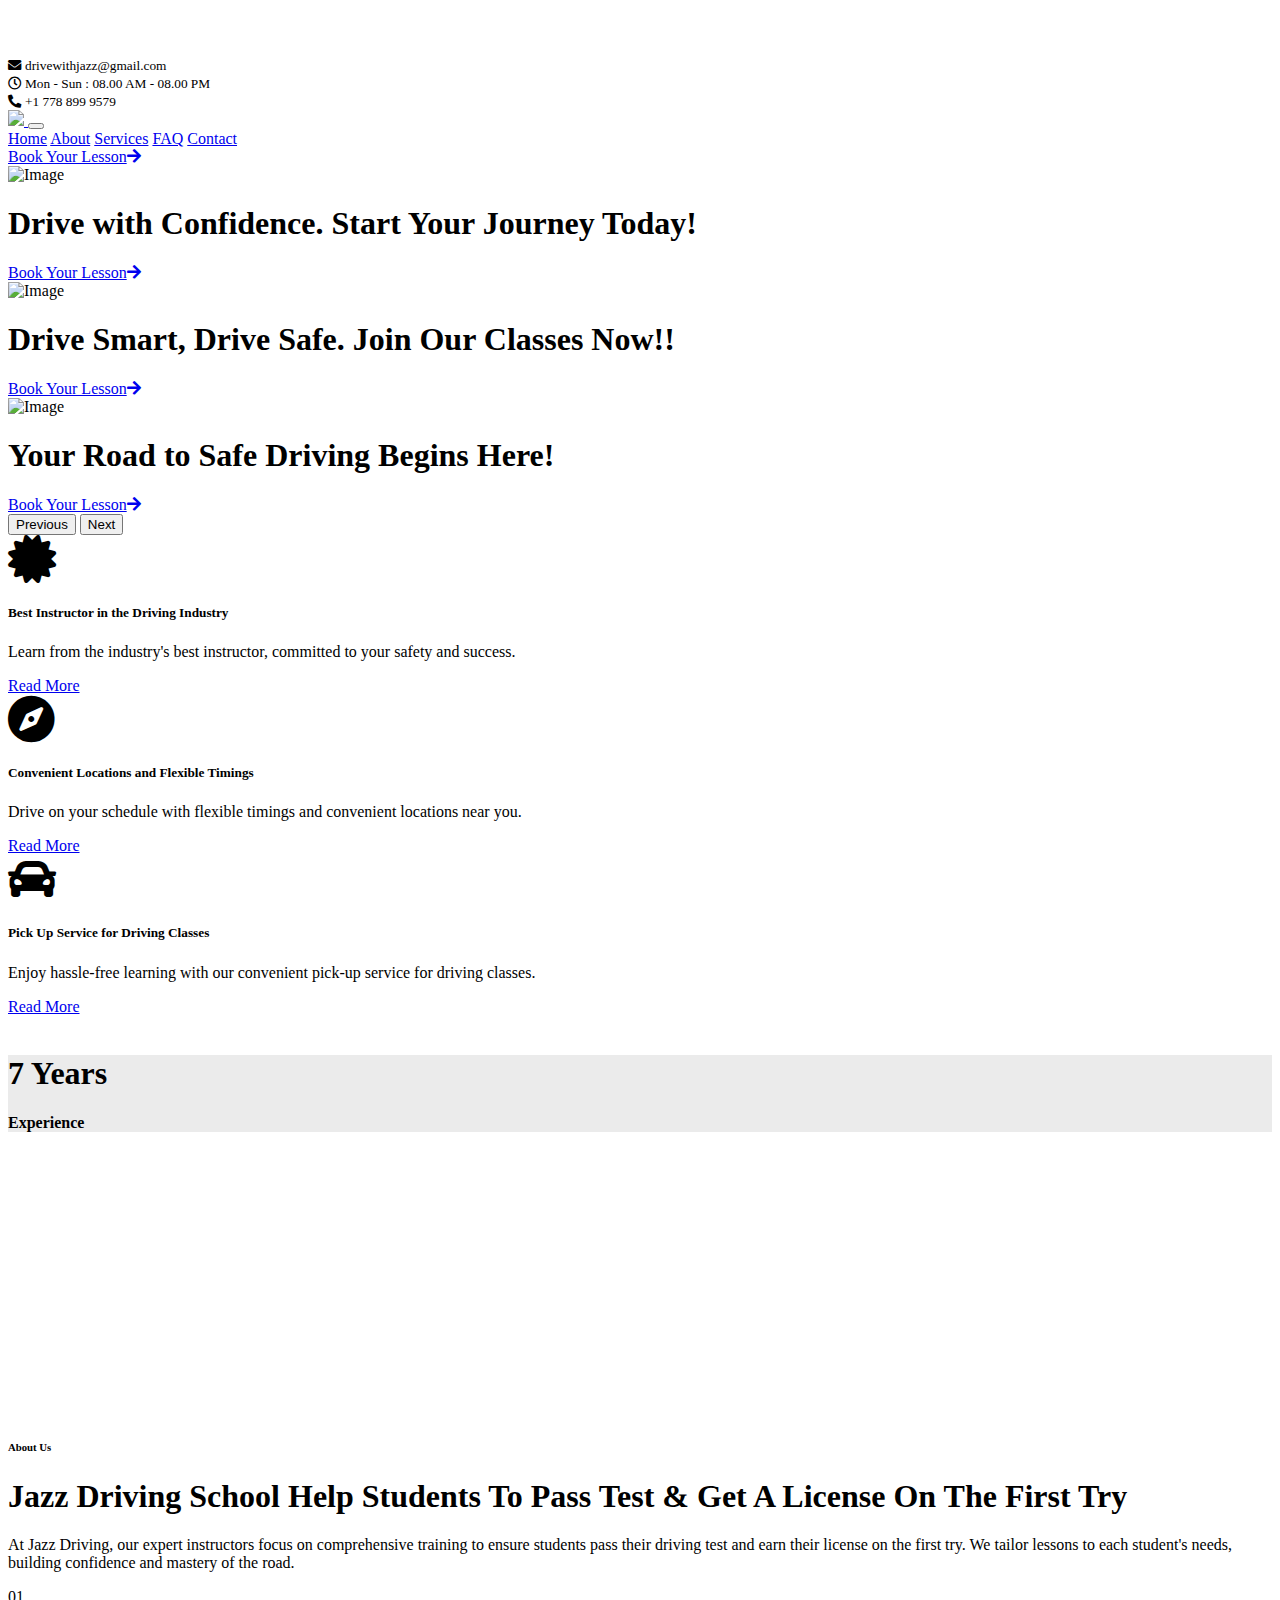
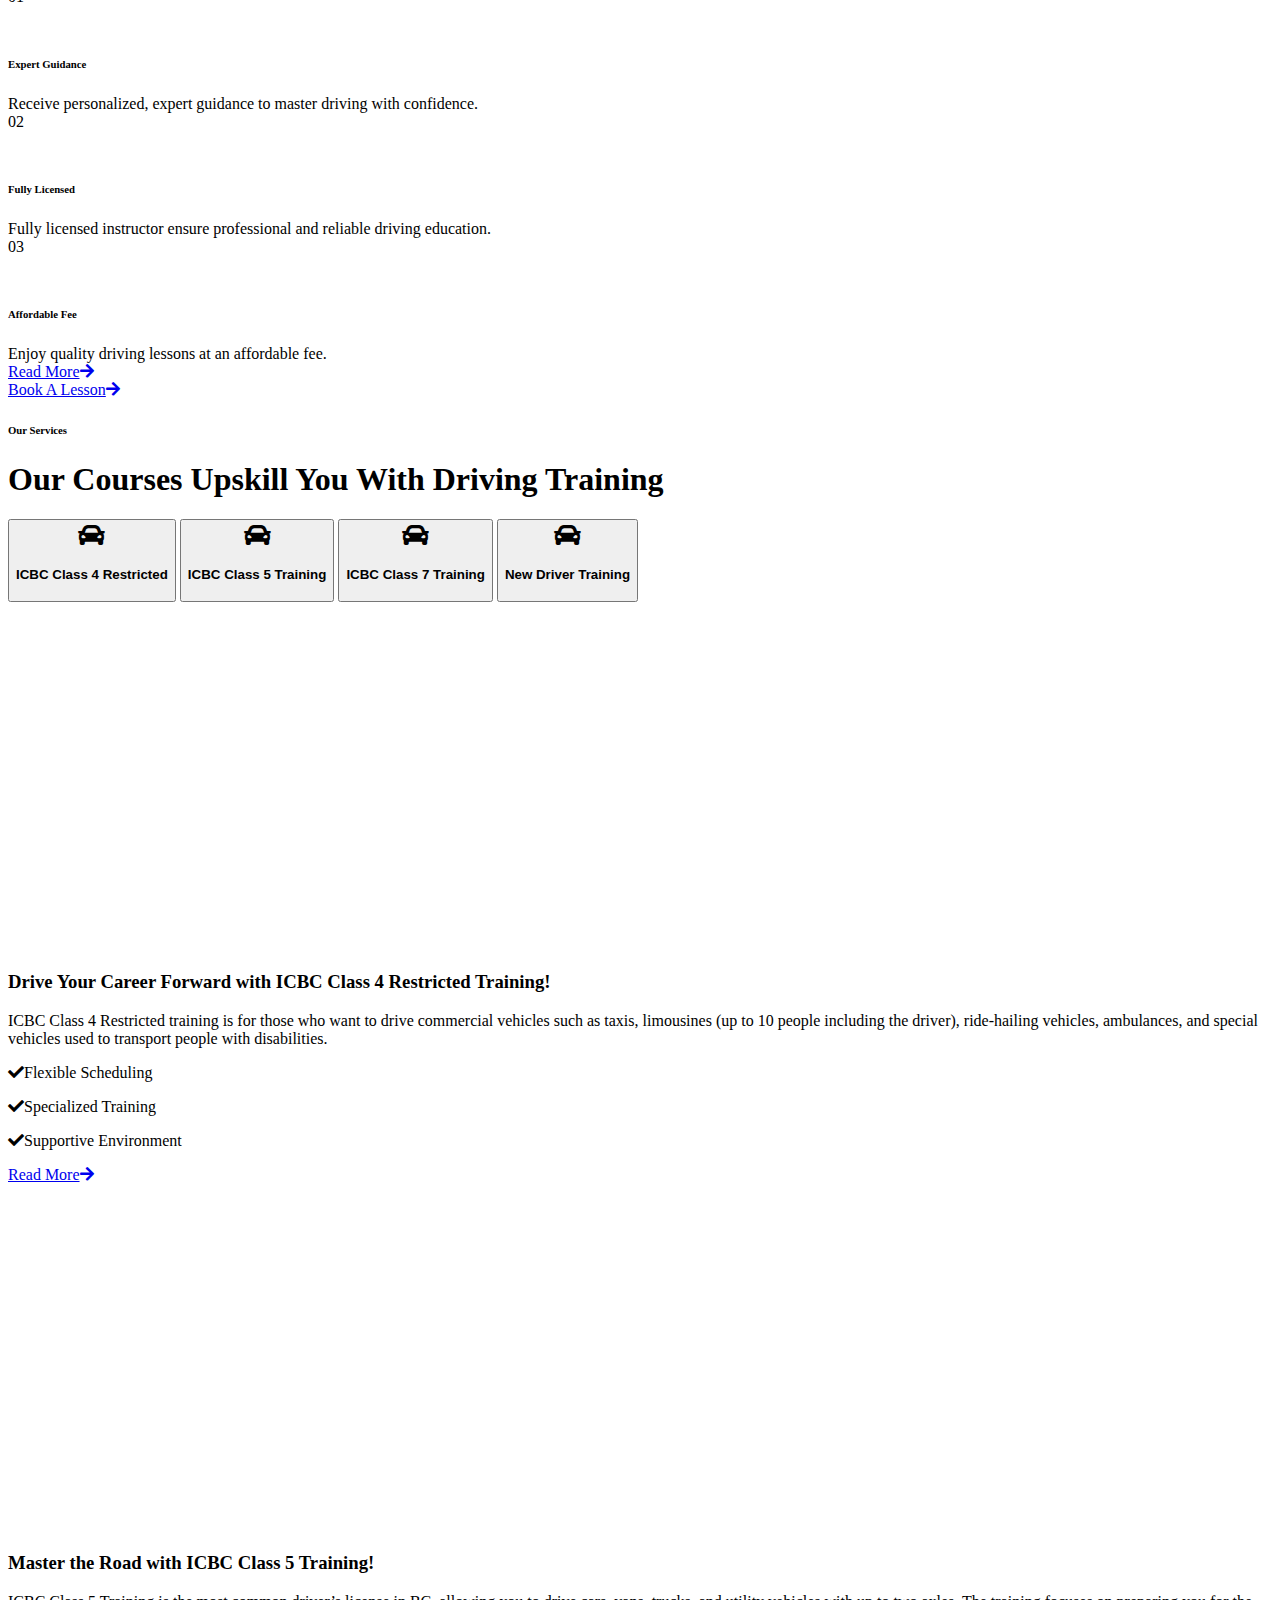
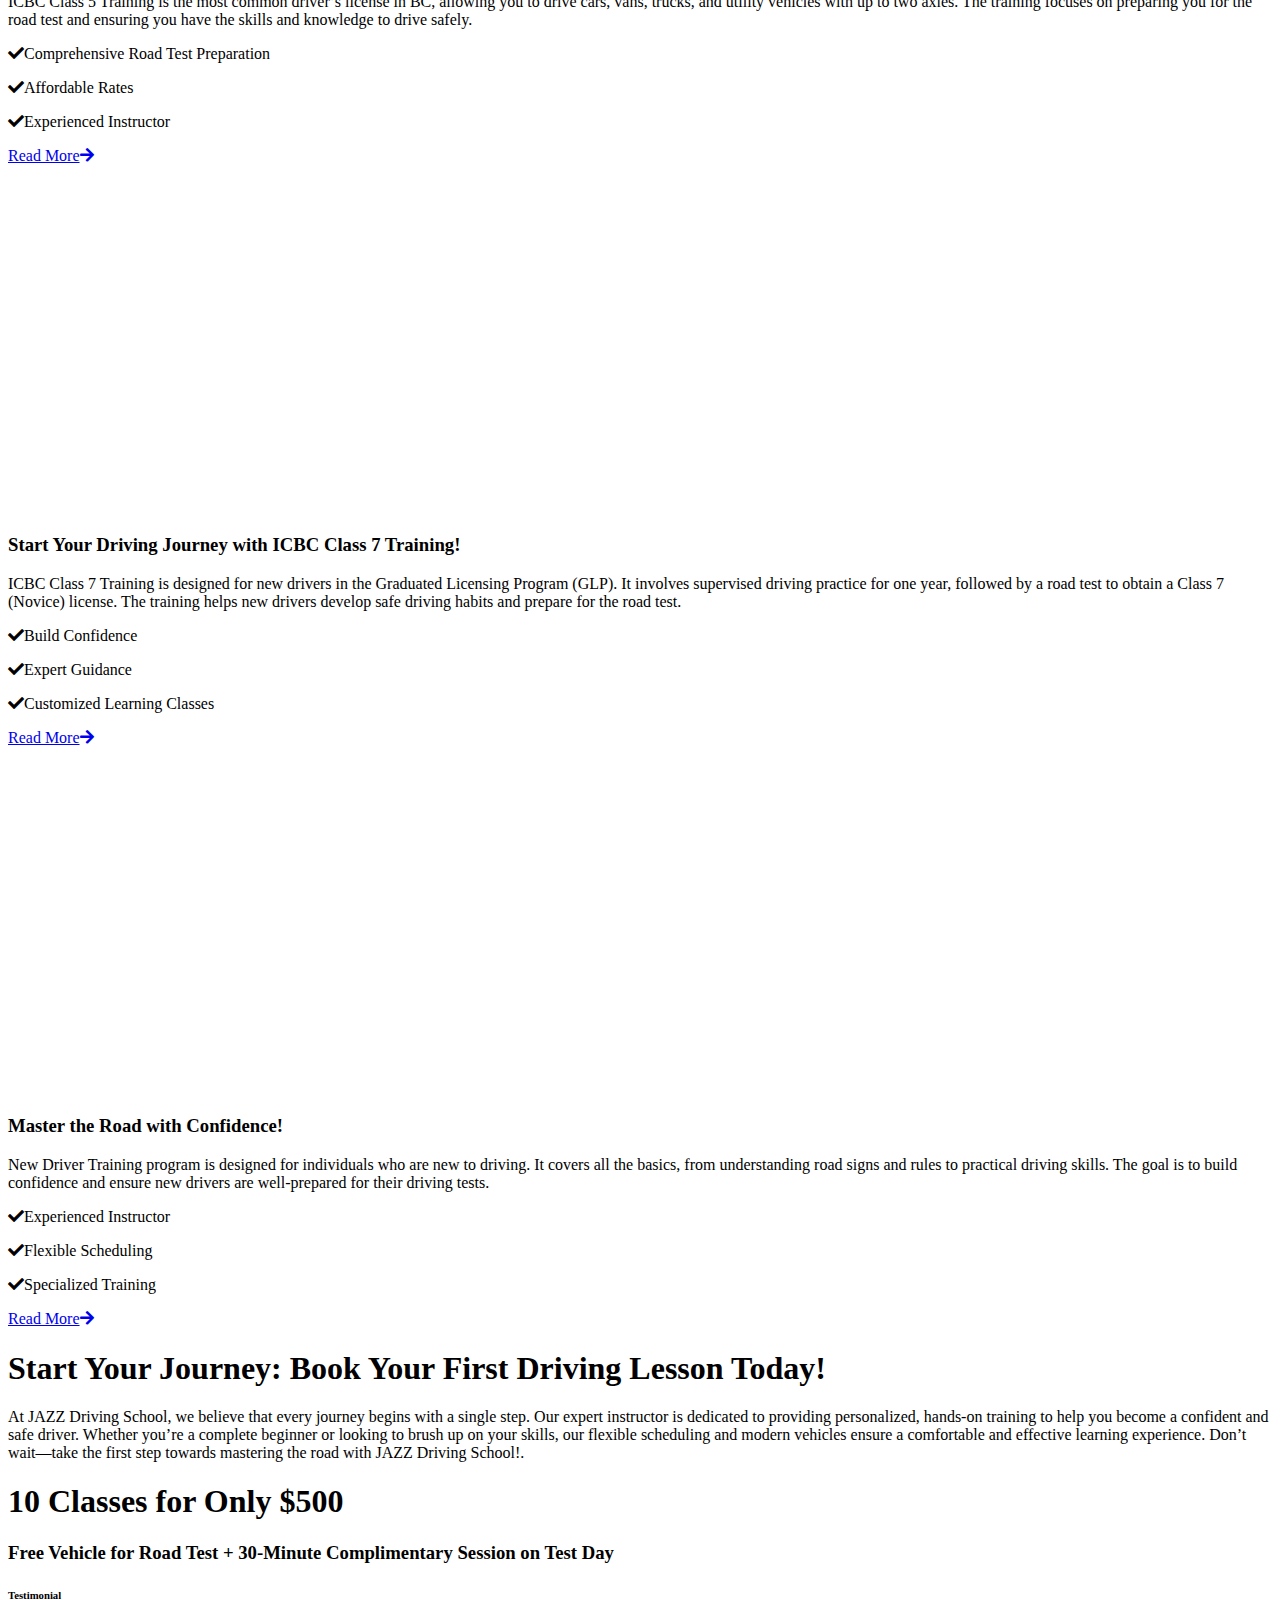
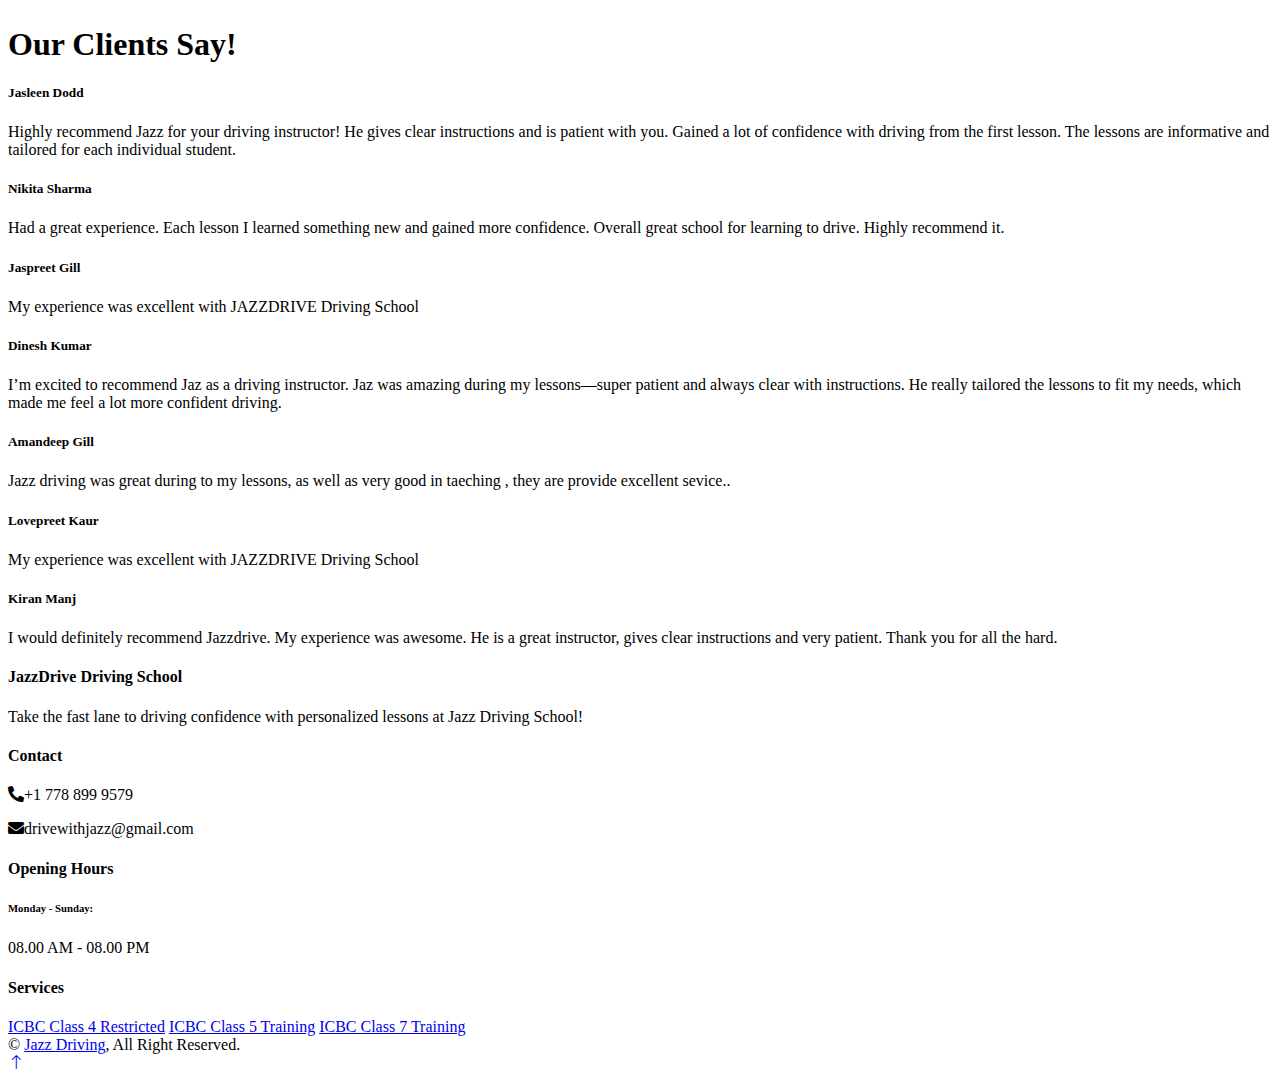
==== index.html @ dfdbec3a "Add files via upload" ====
<!DOCTYPE html>
<html lang="en">

<head>
    <meta charset="utf-8">
    <title>Jazz Driving School</title>
    <meta content="width=device-width, initial-scale=1.0" name="viewport">
    <meta content="" name="keywords">
    <meta content="" name="description">

    <!-- Favicon -->
    <link href="img/jazzfavicon.svg" rel="icon">

    <!-- Google Web Fonts -->
    <link rel="preconnect" href="https://fonts.googleapis.com">
    <link rel="preconnect" href="https://fonts.gstatic.com" crossorigin>
    <link href="https://fonts.googleapis.com/css2?family=Barlow:wght@600;700&family=Ubuntu:wght@400;500&display=swap" rel="stylesheet"> 

    <!-- Icon Font Stylesheet -->
    <link href="https://cdnjs.cloudflare.com/ajax/libs/font-awesome/5.10.0/css/all.min.css" rel="stylesheet">
    <link href="https://cdn.jsdelivr.net/npm/bootstrap-icons@1.4.1/font/bootstrap-icons.css" rel="stylesheet">

    <!-- Libraries Stylesheet -->
    <link href="lib/animate/animate.min.css" rel="stylesheet">
    <link href="lib/owlcarousel/assets/owl.carousel.min.css" rel="stylesheet">
    <link href="lib/tempusdominus/css/tempusdominus-bootstrap-4.min.css" rel="stylesheet" />


    <!-- Customized Bootstrap Stylesheet -->
    <link href="css/bootstrap.min.css" rel="stylesheet">
    
    <!-- Template Stylesheet -->
    <link href="css/style.css" rel="stylesheet">
</head>

<body>
    <!-- Spinner Start -->
    <div id="spinner" class="show bg-white position-fixed translate-middle w-100 vh-100 top-50 start-50 d-flex align-items-center justify-content-center">
        <div class="spinner-border text-primary" style="width: 3rem; height: 3rem;" role="status">
            <span class="sr-only">Loading...</span>
        </div>
    </div>
    <!-- Spinner End -->


    <!-- Topbar Start -->
    <div class="container-fluid bg-light p-0">
        <div class="row gx-0 d-none d-lg-flex">
            <div class="col-lg-7 px-5 text-start">
                <div class="h-100 d-inline-flex align-items-center py-3 me-4">
                    <small class="fa fa-envelope text-primary me-2"></small>
                    <small>drivewithjazz@gmail.com</small>
                </div>
                <div class="h-100 d-inline-flex align-items-center py-3">
                    <small class="far fa-clock text-primary me-2"></small>
                    <small>Mon - Sun : 08.00 AM - 08.00 PM</small>
                </div>
            </div>
            <div class="col-lg-5 px-5 text-end">
                <div class="h-100 d-inline-flex align-items-center py-3 me-4">
                    <small class="fa fa-phone-alt text-primary me-2"></small>
                    <small>+1 778 899 9579</small>
                </div>
            </div>
        </div>
    </div>
    <!-- Topbar End -->


    <!-- Navbar Start -->
    <nav class="navbar navbar-expand-lg bg-white navbar-light shadow sticky-top p-0">
        <a href="index.html" class="navbar-brand d-flex align-items-center px-4 px-lg-5">
          <!--   <h2 class="m-0 text-primary"><i class="fa fa-car me-3"></i>Jazz Driving</h2> -->
           <img src="img/jazz-logo.svg" class="img-fluid jazzlogo p-4">
        </a>
        <button type="button" class="navbar-toggler me-4" data-bs-toggle="collapse" data-bs-target="#navbarCollapse">
            <span class="navbar-toggler-icon"></span>
        </button>
        <div class="collapse navbar-collapse" id="navbarCollapse">
            <div class="navbar-nav ms-auto p-4 p-lg-0">
                <a href="index.html" class="nav-item nav-link active">Home</a>
                <a href="about.html" class="nav-item nav-link">About</a>
                <a href="service.html" class="nav-item nav-link">Services</a>
                  <a href="faq.html" class="nav-item nav-link">FAQ</a>
                <a href="contact.html" class="nav-item nav-link">Contact</a>
            </div>
          
           <a href="mailto: drivewithjazz@gmail.com" class="btn btn-primary py-4 px-lg-5 d-none d-lg-block" >Book Your Lesson<i class="fa fa-arrow-right ms-3"></i></a>
        </div>
    </nav>
    <!-- Navbar End -->


    <!-- Carousel Start -->
    <div class="container-fluid p-0 mb-5 wow fadeIn" data-wow-delay="0.1s">
        <div id="header-carousel" class="carousel slide" data-bs-ride="carousel">
            <div class="carousel-inner">
                <div class="carousel-item active">
                    <img class="w-100" src="img/banner-1.jpeg" alt="Image">
                    <div class="carousel-caption d-flex align-items-center">
                        <div class="container">
                            <div class="row align-items-center justify-content-center justify-content-lg-start">
                                <div class="col-10 col-lg-7 text-center text-lg-start">
                                    <h1 class="display-3 text-white mb-4 pb-3 animated slideInDown">Drive with Confidence. Start Your Journey Today!</h1>
                                   <a href="mailto: drivewithjazz@gmail.com" class="btn btn-primary py-3 px-5 animated slideInDown" >Book Your Lesson<i class="fa fa-arrow-right ms-3"></i></a>
                                </div>
                             </div>
                        </div>
                    </div>
                </div>
                <div class="carousel-item">
                    <img class="w-100" src="img/banner-2.jpeg" alt="Image">
                    <div class="carousel-caption d-flex align-items-center">
                        <div class="container">
                            <div class="row align-items-center justify-content-center justify-content-lg-start">
                                <div class="col-10 col-lg-7 text-center text-lg-start">
                                    <h1 class="display-3 text-white mb-4 pb-3 animated slideInDown">Drive Smart, Drive Safe. Join Our Classes Now!!</h1>
                                   <a href="mailto: drivewithjazz@gmail.com" class="btn btn-primary py-3 px-5 animated slideInDown" >Book Your Lesson<i class="fa fa-arrow-right ms-3"></i></a>
                                </div>
                             </div>
                        </div>
                    </div>
                </div>
                <div class="carousel-item">
                    <img class="w-100" src="img/banner-3.jpeg" alt="Image">
                    <div class="carousel-caption d-flex align-items-center">
                        <div class="container">
                            <div class="row align-items-center justify-content-center justify-content-lg-start">
                                <div class="col-10 col-lg-7 text-center text-lg-start">
                                    <h1 class="display-3 text-white mb-4 pb-3 animated slideInDown">Your Road to Safe Driving Begins Here!</h1>
                                    <a href="mailto: drivewithjazz@gmail.com" class="btn btn-primary py-3 px-5 animated slideInDown" >Book Your Lesson<i class="fa fa-arrow-right ms-3"></i></a>
                                </div>
                            </div>
                        </div>
                    </div>
                </div>
            </div>
            <button class="carousel-control-prev" type="button" data-bs-target="#header-carousel"
                data-bs-slide="prev">
                <span class="carousel-control-prev-icon" aria-hidden="true"></span>
                <span class="visually-hidden">Previous</span>
            </button>
            <button class="carousel-control-next" type="button" data-bs-target="#header-carousel"
                data-bs-slide="next">
                <span class="carousel-control-next-icon" aria-hidden="true"></span>
                <span class="visually-hidden">Next</span>
            </button>
        </div>
    </div>
    <!-- Carousel End -->


    <!-- Service Start -->
    <div class="container-xxl py-5">
        <div class="container">
            <div class="row g-4">
                <div class="col-lg-4 col-md-6 wow fadeInUp" data-wow-delay="0.1s">
                    <div class="d-flex py-5 px-4">
                        <i class="fa fa-certificate fa-3x text-primary flex-shrink-0"></i>
                        <div class="ps-4">
                            <h5 class="mb-3">Best Instructor in the Driving Industry</h5>
                            <p>Learn from the industry's best instructor, committed to your safety and success.</p>
                            <a class="text-secondary border-bottom" href="about.html">Read More</a>
                        </div>
                    </div>
                </div>
                <div class="col-lg-4 col-md-6 wow fadeInUp" data-wow-delay="0.3s">
                    <div class="d-flex bg-light py-5 px-4">
                        <i class="fa fa-compass fa-3x text-primary flex-shrink-0"></i>
                        <div class="ps-4">
                            <h5 class="mb-3">Convenient Locations and Flexible Timings</h5>
                            <p>Drive on your schedule with flexible timings and convenient locations near you.</p>
                            <a class="text-secondary border-bottom" href="about.html">Read More</a>
                        </div>
                    </div>
                </div>
                <div class="col-lg-4 col-md-6 wow fadeInUp" data-wow-delay="0.5s">
                    <div class="d-flex py-5 px-4">
                        <i class="fa fa-car fa-3x text-primary flex-shrink-0"></i>
                        <div class="ps-4">
                            <h5 class="mb-3">Pick Up Service for Driving Classes</h5>
                            <p>Enjoy hassle-free learning with our convenient pick-up service for driving classes.</p>
                            <a class="text-secondary border-bottom" href="about.html">Read More</a>
                        </div>
                    </div>
                </div>
            </div>
        </div>
    </div>
    <!-- Service End -->


    <!-- About Start -->
    <div class="container-xxl py-5">
        <div class="container">
            <div class="row g-5">
                <div class="col-lg-6 pt-4" style="min-height: 400px;">
                    <div class="position-relative h-100 wow fadeIn" data-wow-delay="0.1s">
                        <img class="position-absolute img-fluid w-100 h-100" src="img/about.jpeg" style="object-fit: cover;" alt="">
                        <div class="position-absolute top-0 end-0 mt-n4 me-n4 py-4 px-5" style="background: rgba(0, 0, 0, .08);">
                            <h1 class="display-4 text-white mb-0">7 <span class="fs-4">Years</span></h1>
                            <h4 class="text-white">Experience</h4>
                        </div>
                    </div>
                </div>
                <div class="col-lg-6">
                    <h6 class="text-primary text-uppercase"> About Us </h6>
                    <h1 class="mb-4"><span class="text-primary">Jazz Driving School</span> Help Students To Pass Test & Get A License On The First Try</h1>
                    <p class="mb-4">At Jazz Driving, our expert instructors focus on comprehensive training to ensure students pass their driving test and earn their license on the first try. We tailor lessons to each student's needs, building confidence and mastery of the road.</p>
                    <div class="row g-4 mb-3 pb-3">
                        <div class="col-12 wow fadeIn" data-wow-delay="0.1s">
                            <div class="d-flex">
                                <div class="bg-light d-flex flex-shrink-0 align-items-center justify-content-center mt-1" style="width: 45px; height: 45px;">
                                    <span class="fw-bold text-secondary">01</span>
                                </div>
                                <div class="ps-3">
                                    <h6>Expert Guidance</h6>
                                    <span>Receive personalized, expert guidance to master driving with confidence.</span>
                                </div>
                            </div>
                        </div>
                        <div class="col-12 wow fadeIn" data-wow-delay="0.3s">
                            <div class="d-flex">
                                <div class="bg-light d-flex flex-shrink-0 align-items-center justify-content-center mt-1" style="width: 45px; height: 45px;">
                                    <span class="fw-bold text-secondary">02</span>
                                </div>
                                <div class="ps-3">
                                    <h6>Fully Licensed</h6>
                                    <span>Fully licensed instructor ensure professional and reliable driving education.</span>
                                </div>
                            </div>
                        </div>
                        <div class="col-12 wow fadeIn" data-wow-delay="0.5s">
                            <div class="d-flex">
                                <div class="bg-light d-flex flex-shrink-0 align-items-center justify-content-center mt-1" style="width: 45px; height: 45px;">
                                    <span class="fw-bold text-secondary">03</span>
                                </div>
                                <div class="ps-3">
                                    <h6>Affordable Fee</h6>
                                    <span>Enjoy quality driving lessons at an affordable fee.</span>
                                </div>
                            </div>
                        </div>
                    </div>
                    <a href="about.html" class="btn btn-primary py-3 px-5">Read More<i class="fa fa-arrow-right ms-3"></i></a>
                </div>
            </div>
        </div>
    </div>
    <!-- About End -->


    <!-- Mid banner Start -->
   <div class="container-fluid fact bg-dark my-5 py-5">
        <div class="container">
         <a href="mailto: drivewithjazz@gmail.com" class="btn btn-primary py-3 px-5">Book A Lesson<i class="fa fa-arrow-right ms-3"></i></a>
        </div>
    </div>

    <!-- Mid banner End -->


    <!-- Service Start -->
    <div class="container-xxl service py-5">
        <div class="container">
            <div class="text-center wow fadeInUp" data-wow-delay="0.1s">
                <h6 class="text-primary text-uppercase"> Our Services </h6>
                <h1 class="mb-5">Our Courses Upskill You With Driving Training</h1>
            </div>
            <div class="row g-4 wow fadeInUp" data-wow-delay="0.3s">
                <div class="col-lg-4">
                    <div class="nav w-100 nav-pills me-4">
                        <button class="nav-link w-100 d-flex align-items-center text-start p-4 mb-4 active" data-bs-toggle="pill" data-bs-target="#tab-pane-1" type="button">
                            <i class="fa fa-car fa-2x me-3"></i>
                            <h4 class="m-0">ICBC Class 4 Restricted</h4>
                        </button>
                        <button class="nav-link w-100 d-flex align-items-center text-start p-4 mb-4" data-bs-toggle="pill" data-bs-target="#tab-pane-2" type="button">
                            <i class="fa fa-car fa-2x me-3"></i>
                            <h4 class="m-0">ICBC Class 5 Training</h4>
                        </button>
                        <button class="nav-link w-100 d-flex align-items-center text-start p-4 mb-4" data-bs-toggle="pill" data-bs-target="#tab-pane-3" type="button">
                            <i class="fa fa-car fa-2x me-3"></i>
                            <h4 class="m-0">ICBC Class 7 Training</h4>
                        </button>
                        <button class="nav-link w-100 d-flex align-items-center text-start p-4 mb-0" data-bs-toggle="pill" data-bs-target="#tab-pane-4" type="button">
                            <i class="fa fa-car fa-2x me-3"></i>
                            <h4 class="m-0">New Driver Training</h4>
                        </button>
                    </div>
                </div>
                <div class="col-lg-8">
                    <div class="tab-content w-100">
                        <div class="tab-pane fade show active" id="tab-pane-1">
                            <div class="row g-4">
                                <div class="col-md-6" style="min-height: 350px;">
                                    <div class="position-relative h-100">
                                        <img class="position-absolute img-fluid w-100 h-100" src="img/service-2.jpeg"
                                            style="object-fit: cover;" alt="">
                                    </div>
                                </div>
                                <div class="col-md-6">
                                    <h3 class="mb-3">Drive Your Career Forward with ICBC Class 4 Restricted Training!</h3>
                                    <p class="mb-4">ICBC Class 4 Restricted training is for those who want to drive commercial vehicles such as taxis, limousines (up to 10 people including the driver), ride-hailing vehicles, ambulances, and special vehicles used to transport people with disabilities.</p>
                                    <p><i class="fa fa-check text-success me-3"></i>Flexible Scheduling</p>
                                    <p><i class="fa fa-check text-success me-3"></i>Specialized Training</p>
                                    <p><i class="fa fa-check text-success me-3"></i>Supportive Environment</p>
                                    <a href="service.html" class="btn btn-primary py-3 px-5 mt-3">Read More<i class="fa fa-arrow-right ms-3"></i></a>
                                </div>
                            </div>
                        </div>
                        <div class="tab-pane fade" id="tab-pane-2">
                            <div class="row g-4">
                                <div class="col-md-6" style="min-height: 350px;">
                                    <div class="position-relative h-100">
                                        <img class="position-absolute img-fluid w-100 h-100" src="img/service-1.jpeg"
                                            style="object-fit: cover;" alt="">
                                    </div>
                                </div>
                                <div class="col-md-6">
                                    <h3 class="mb-3">Master the Road with ICBC Class 5 Training!</h3>
                                    <p class="mb-4">ICBC Class 5 Training is the most common driver’s license in BC, allowing you to drive cars, vans, trucks, and utility vehicles with up to two axles. The training focuses on preparing you for the road test and ensuring you have the skills and knowledge to drive safely.</p>
                                    <p><i class="fa fa-check text-success me-3"></i>Comprehensive Road Test Preparation</p>
                                    <p><i class="fa fa-check text-success me-3"></i>Affordable Rates</p>
                                    <p><i class="fa fa-check text-success me-3"></i>Experienced Instructor</p>
                                    <a href="service.html" class="btn btn-primary py-3 px-5 mt-3">Read More<i class="fa fa-arrow-right ms-3"></i></a>
                                </div>
                            </div>
                        </div>
                        <div class="tab-pane fade" id="tab-pane-3">
                            <div class="row g-4">
                                <div class="col-md-6" style="min-height: 350px;">
                                    <div class="position-relative h-100">
                                        <img class="position-absolute img-fluid w-100 h-100" src="img/service-3.jpg"
                                            style="object-fit: cover;" alt="">
                                    </div>
                                </div>
                                <div class="col-md-6">
                                    <h3 class="mb-3">Start Your Driving Journey with ICBC Class 7 Training!</h3>
                                    <p class="mb-4">ICBC Class 7 Training is designed for new drivers in the Graduated Licensing Program (GLP). It involves supervised driving practice for one year, followed by a road test to obtain a Class 7 (Novice) license. The training helps new drivers develop safe driving habits and prepare for the road test.</p>
                                    <p><i class="fa fa-check text-success me-3"></i>Build Confidence</p>
                                    <p><i class="fa fa-check text-success me-3"></i>Expert Guidance</p>
                                    <p><i class="fa fa-check text-success me-3"></i>Customized Learning Classes</p>
                                    <a href="service.html" class="btn btn-primary py-3 px-5 mt-3">Read More<i class="fa fa-arrow-right ms-3"></i></a>
                                </div>
                            </div>
                        </div>
                        <div class="tab-pane fade" id="tab-pane-4">
                            <div class="row g-4">
                                <div class="col-md-6" style="min-height: 350px;">
                                    <div class="position-relative h-100">
                                        <img class="position-absolute img-fluid w-100 h-100" src="img/service-4.jpg"
                                            style="object-fit: cover;" alt="">
                                    </div>
                                </div>
                                <div class="col-md-6">
                                    <h3 class="mb-3">Master the Road with Confidence!</h3>
                                    <p class="mb-4">New Driver Training program is designed for individuals who are new to driving. It covers all the basics, from understanding road signs and rules to practical driving skills. The goal is to build confidence and ensure new drivers are well-prepared for their driving tests.</p>
                                    <p><i class="fa fa-check text-success me-3"></i>Experienced Instructor</p>
                                    <p><i class="fa fa-check text-success me-3"></i>Flexible Scheduling</p>
                                    <p><i class="fa fa-check text-success me-3"></i>Specialized Training</p>
                                    <a href="service.html" class="btn btn-primary py-3 px-5 mt-3">Read More<i class="fa fa-arrow-right ms-3"></i></a>
                                </div>
                            </div>
                        </div>
                    </div>
                </div>
            </div>
        </div>
    </div>
    <!-- Service End -->


    <!-- Booking Start -->
    <div class="container-fluid bg-secondary booking my-5 wow fadeInUp" data-wow-delay="0.1s">
        <div class="container">
            <div class="row gx-5">
                <div class="col-lg-6 py-5">
                    <div class="py-5">
                        <h1 class="text-white mb-4">Start Your Journey: Book Your First Driving Lesson Today!</h1>
                        <p class="text-white mb-0">At JAZZ Driving School, we believe that every journey begins with a single step. Our expert instructor is dedicated to providing personalized, hands-on training to help you become a confident and safe driver. Whether you’re a complete beginner or looking to brush up on your skills, our flexible scheduling and modern vehicles ensure a comfortable and effective learning experience. Don’t wait—take the first step towards mastering the road with JAZZ Driving School!.</p>
                    </div>
                </div>
                <div class="col-lg-6">
                    <div class="bg-primary h-100 d-flex flex-column justify-content-center text-center p-5 wow zoomIn" data-wow-delay="0.6s">
                        <h1 class="text-white mb-4">10 Classes for Only $500</h1>
                   <h3 class="text-white mt-2 mb-4">Free Vehicle for Road Test + 30-Minute Complimentary Session on Test Day</h3>
                    </div>
                </div>
            </div>
        </div>
    </div>
    <!-- Booking End -->
  

    <!-- Testimonial Start -->
    <div class="container-xxl py-5 wow fadeInUp" data-wow-delay="0.1s">
        <div class="container">
            <div class="text-center">
                <h6 class="text-primary text-uppercase"> Testimonial </h6>
                <h1 class="mb-5">Our Clients Say!</h1>
            </div>
            <div class="owl-carousel testimonial-carousel position-relative">
                <div class="testimonial-item text-center">
                   <h5 class="mb-3">Jasleen Dodd</h5>
                    <div class="testimonial-text bg-light text-center p-4">
                    <p class="mb-0">Highly recommend Jazz for your driving instructor! He gives clear instructions and is patient with you. Gained a lot of confidence with driving from the first lesson. The lessons are informative and tailored for each individual student.</p>
                    </div>
                </div>
                <div class="testimonial-item text-center">
                    <h5 class="mb-3">Nikita Sharma</h5>
                    <div class="testimonial-text bg-light text-center p-4">
                    <p class="mb-0">Had a great experience. Each lesson I learned something new and gained more confidence. Overall great school for learning to drive. Highly recommend it.</p>
                    </div>
                </div>
                <div class="testimonial-item text-center">
                     <h5 class="mb-3">Jaspreet Gill</h5>
                     <div class="testimonial-text bg-light text-center p-4">
                    <p class="mb-0">My experience was excellent with JAZZDRIVE Driving School</p>
                    </div>
                </div>
                <div class="testimonial-item text-center">
                   <h5 class="mb-3">Dinesh Kumar</h5>
                   <div class="testimonial-text bg-light text-center p-4">
                    <p class="mb-0">I’m excited to recommend Jaz as a driving instructor. Jaz was amazing during my lessons—super patient and always clear with instructions. He really tailored the lessons to fit my needs, which made me feel a lot more confident driving.</p>
                    </div>
                </div>
                 <div class="testimonial-item text-center">
                     <h5 class="mb-3">Amandeep Gill</h5>
                     <div class="testimonial-text bg-light text-center p-4">
                    <p class="mb-0">Jazz driving was great during to my lessons, as well as very good in taeching , they are provide excellent sevice..</p>
                    </div>
                </div>
                <div class="testimonial-item text-center">
                     <h5 class="mb-3">Lovepreet Kaur</h5>
                     <div class="testimonial-text bg-light text-center p-4">
                    <p class="mb-0">My experience was excellent with JAZZDRIVE Driving School</p>
                    </div>
                </div>
                 <div class="testimonial-item text-center">
                     <h5 class="mb-3">Kiran Manj</h5>
                     <div class="testimonial-text bg-light text-center p-4">
                    <p class="mb-0">I would definitely recommend Jazzdrive. My experience was awesome. He is a great instructor, gives clear instructions and very patient. Thank you for all the hard.</p>
                    </div>
                </div>
             </div>
        </div>
    </div>
    <!-- Testimonial End -->
   
    <!-- Footer Start -->
    <div class="container-fluid bg-dark text-light footer pt-5 mt-5 wow fadeIn" data-wow-delay="0.1s">
        <div class="container py-5">
            <div class="row g-5">
                 <div class="col-lg-3 col-md-6">
                    <h4 class="text-light mb-4">JazzDrive Driving School</h4>
                    <p>Take the fast lane to driving confidence with personalized lessons at Jazz Driving School!</p>
                 </div>
                <div class="col-lg-3 col-md-6">
                    <h4 class="text-light mb-4">Contact</h4>
                    <p class="mb-2"><i class="fa fa-phone-alt me-3"></i>+1 778 899 9579</p>
                    <p class="mb-2"><i class="fa fa-envelope me-3"></i>drivewithjazz@gmail.com</p>
                </div>
                <div class="col-lg-3 col-md-6">
                    <h4 class="text-light mb-4">Opening Hours</h4>
                    <h6 class="text-light">Monday - Sunday:</h6>
                    <p class="mb-4">08.00 AM - 08.00 PM</p>
                </div>
                <div class="col-lg-3 col-md-6">
                    <h4 class="text-light mb-4">Services</h4>
                    <a class="btn btn-link" href="service.html">ICBC Class 4 Restricted</a>
                    <a class="btn btn-link" href="service.html">ICBC Class 5 Training</a>
                    <a class="btn btn-link" href="service.html">ICBC Class 7 Training</a>
                </div>
             </div>
        </div>
        <div class="container">
            <div class="copyright">
                <div class="row">
                    <div class="col-md-6 text-center text-md-start mb-3 mb-md-0">
                        &copy; <a class="border-bottom" href="#">Jazz Driving</a>, All Right Reserved.
                     </div>
                 </div>
            </div>
        </div>
    </div>
    <!-- Footer End -->


    <!-- Back to Top -->
    <a href="#" class="btn btn-lg btn-primary btn-lg-square back-to-top"><i class="bi bi-arrow-up"></i></a>


    <!-- JavaScript Libraries -->
    <script src="https://code.jquery.com/jquery-3.4.1.min.js"></script>
    <script src="https://cdn.jsdelivr.net/npm/bootstrap@5.0.0/dist/js/bootstrap.bundle.min.js"></script>
    <script src="lib/wow/wow.min.js"></script>
    <script src="lib/easing/easing.min.js"></script>
    <script src="lib/waypoints/waypoints.min.js"></script>
    <script src="lib/counterup/counterup.min.js"></script>
    <script src="lib/owlcarousel/owl.carousel.min.js"></script>
    <script src="lib/tempusdominus/js/moment.min.js"></script>
    <script src="lib/tempusdominus/js/moment-timezone.min.js"></script>
    <script src="lib/tempusdominus/js/tempusdominus-bootstrap-4.min.js"></script>

    <!-- Template Javascript -->
    <script src="js/main.js"></script>
</body>
  
</html>
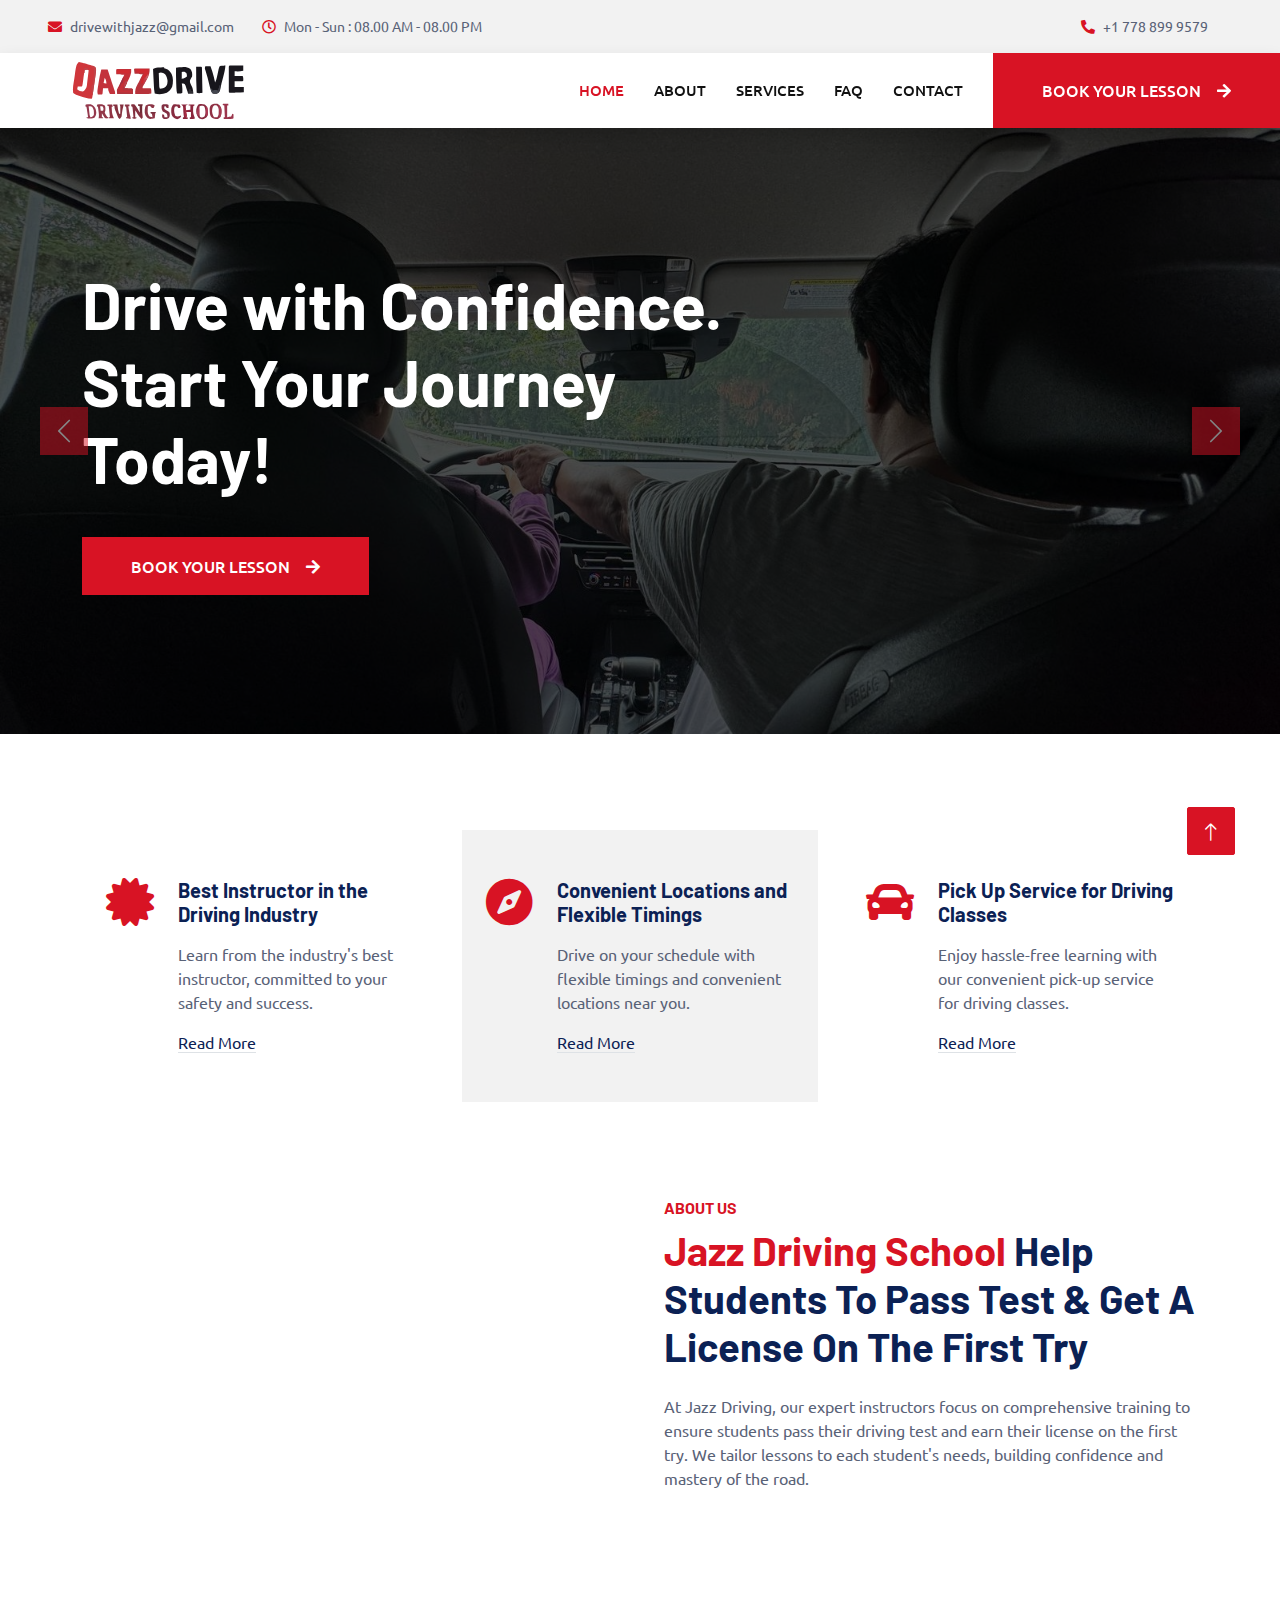
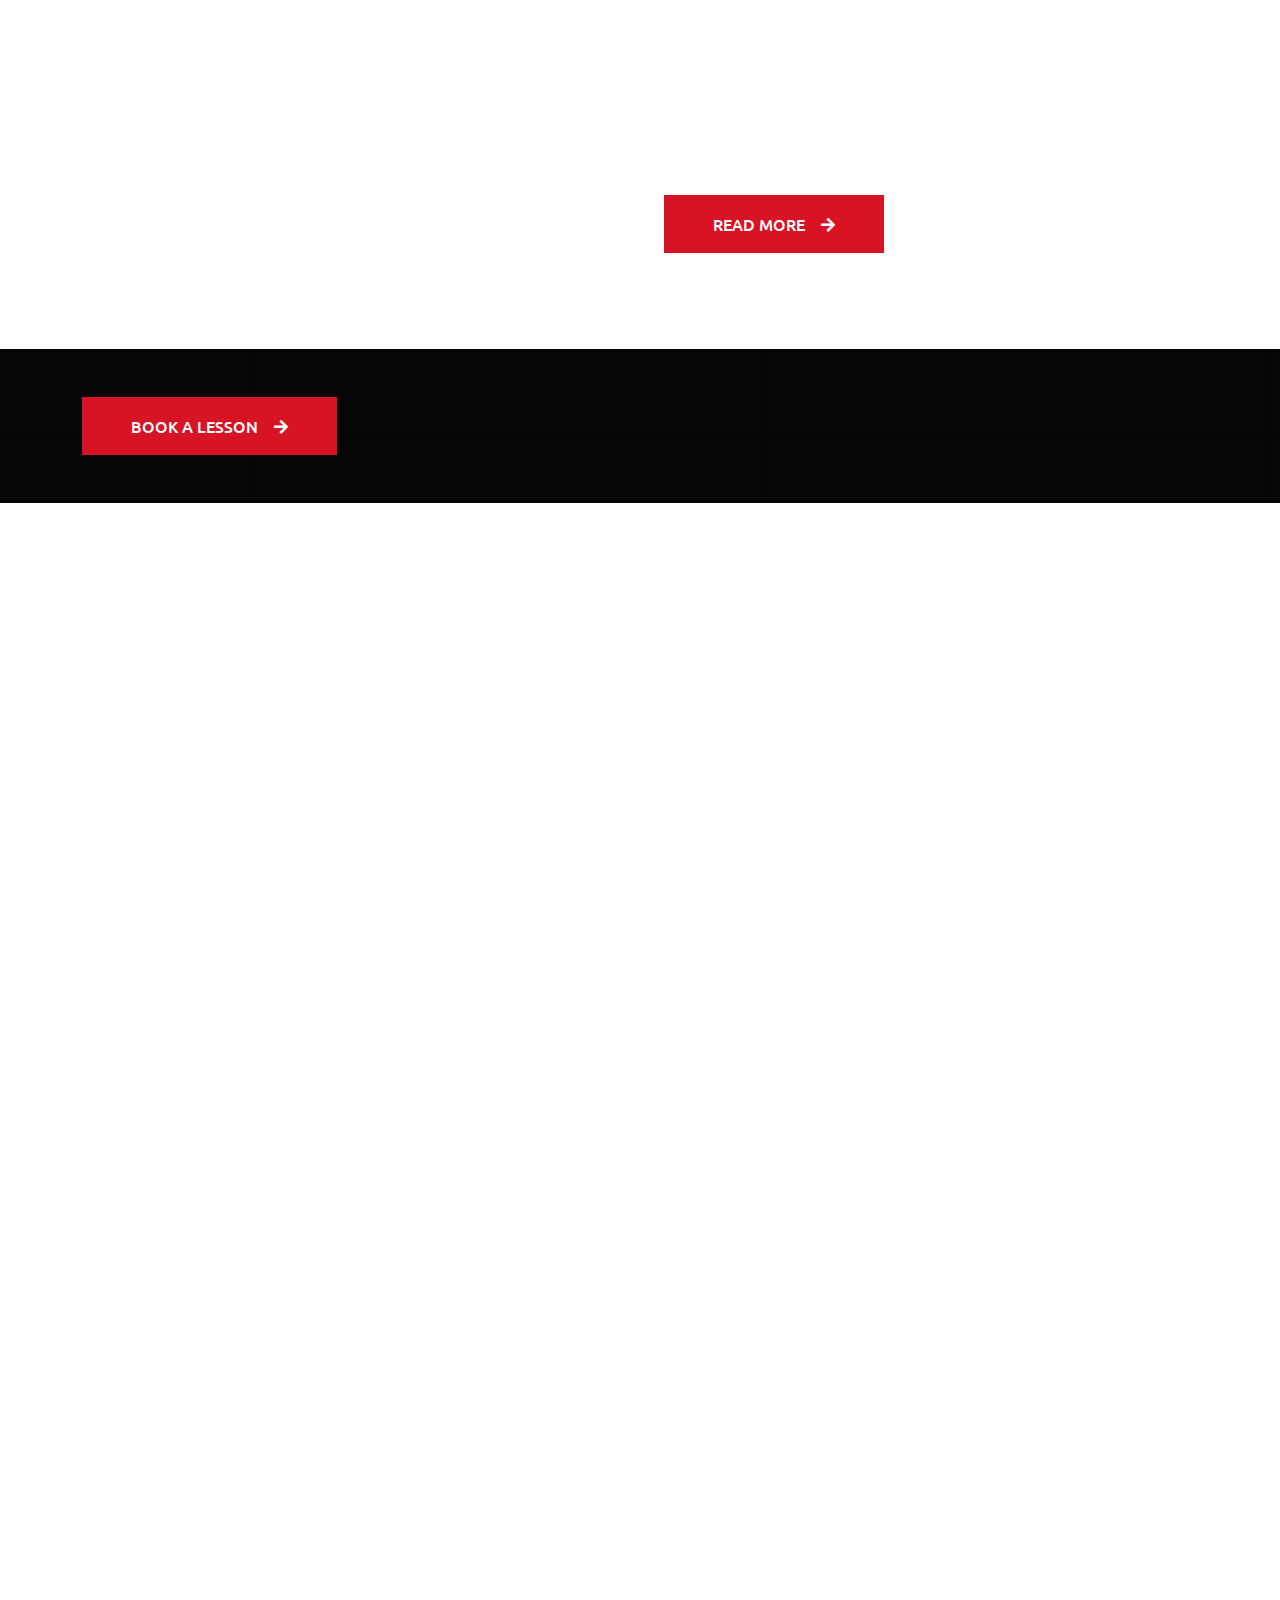
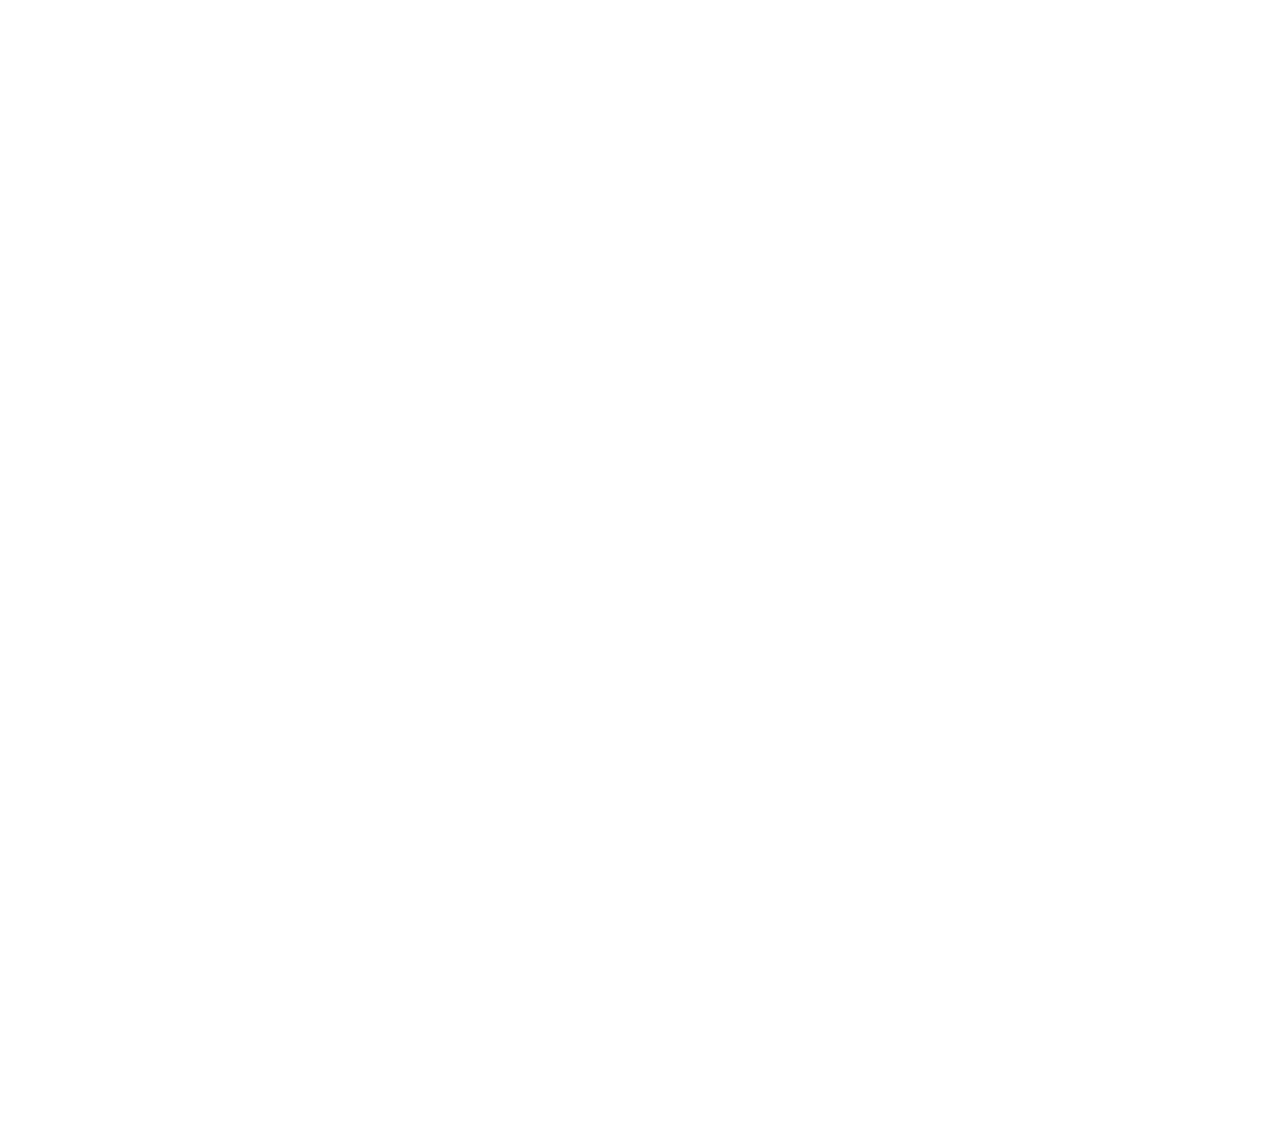
==== commit 025fcce9: "Update index.html" ====
--- a/index.html
+++ b/index.html
@@ -458,7 +458,7 @@
                 <div class="col-lg-3 col-md-6">
                     <h4 class="text-light mb-4">Contact</h4>
                     <p class="mb-2"><i class="fa fa-phone-alt me-3"></i>+1 778 899 9579</p>
-                    <p class="mb-2"><i class="fa fa-envelope me-3"></i>drivewithjazz@gmail.com</p>
+                    <p class="mb-2"><i class="fa fa-envelope me-3"></i><a href="mailto: drivewithjazz@gmail.com">drivewithjazz@gmail.com</a></p>
                 </div>
                 <div class="col-lg-3 col-md-6">
                     <h4 class="text-light mb-4">Opening Hours</h4>
@@ -506,4 +506,4 @@
     <script src="js/main.js"></script>
 </body>
   
-</html>+</html>
--- a/css/style.css
+++ b/css/style.css
@@ -0,0 +1,422 @@
+/********** Template CSS **********/
+:root {
+    --primary: #D81324;
+    --secondary: #0B2154;
+    --light: #F2F2F2;
+    --dark: #111111;
+}
+
+.fw-medium {
+    font-weight: 600 !important;
+}
+
+.back-to-top {
+    position: fixed;
+    display: none;
+    right: 45px;
+    bottom: 45px;
+    z-index: 99;
+}
+
+
+/*** Spinner ***/
+#spinner {
+    opacity: 0;
+    visibility: hidden;
+    transition: opacity .5s ease-out, visibility 0s linear .5s;
+    z-index: 99999;
+}
+
+#spinner.show {
+    transition: opacity .5s ease-out, visibility 0s linear 0s;
+    visibility: visible;
+    opacity: 1;
+}
+
+
+/*** Button ***/
+.btn {
+    font-weight: 500;
+    text-transform: uppercase;
+    transition: .5s;
+}
+
+.btn.btn-primary,
+.btn.btn-secondary {
+    color: #FFFFFF;
+}
+
+.btn-square {
+    width: 38px;
+    height: 38px;
+}
+
+.btn-sm-square {
+    width: 32px;
+    height: 32px;
+}
+
+.btn-lg-square {
+    width: 48px;
+    height: 48px;
+}
+
+.btn-square,
+.btn-sm-square,
+.btn-lg-square {
+    padding: 0;
+    display: flex;
+    align-items: center;
+    justify-content: center;
+    font-weight: normal;
+    border-radius: 2px;
+}
+
+
+/*** Navbar ***/
+.navbar .dropdown-toggle::after {
+    border: none;
+    content: "\f107";
+    font-family: "Font Awesome 5 Free";
+    font-weight: 900;
+    vertical-align: middle;
+    margin-left: 8px;
+}
+
+.navbar-light .navbar-nav .nav-link {
+    margin-right: 30px;
+    padding: 25px 0;
+    color: #FFFFFF;
+    font-size: 15px;
+    text-transform: uppercase;
+    outline: none;
+}
+
+.navbar-light .navbar-nav .nav-link:hover,
+.navbar-light .navbar-nav .nav-link.active {
+    color: var(--primary);
+}
+
+@media (max-width: 991.98px) {
+    .navbar-light .navbar-nav .nav-link  {
+        margin-right: 0;
+        padding: 10px 0;
+    }
+
+    .navbar-light .navbar-nav {
+        border-top: 1px solid #EEEEEE;
+    }
+}
+
+.navbar-light .navbar-brand,
+.navbar-light a.btn {
+    height: 75px;
+}
+
+.navbar-light .navbar-nav .nav-link {
+    color: var(--dark);
+    font-weight: 500;
+}
+
+.navbar-light.sticky-top {
+    top: -100px;
+    transition: .5s;
+}
+
+@media (min-width: 992px) {
+    .navbar .nav-item .dropdown-menu {
+        display: block;
+        border: none;
+        margin-top: 0;
+        top: 150%;
+        opacity: 0;
+        visibility: hidden;
+        transition: .5s;
+    }
+
+    .navbar .nav-item:hover .dropdown-menu {
+        top: 100%;
+        visibility: visible;
+        transition: .5s;
+        opacity: 1;
+    }
+}
+
+
+/*** Header ***/
+.carousel-caption {
+    top: 0;
+    left: 0;
+    right: 0;
+    bottom: 0;
+    background: rgba(0, 0, 0, .7);
+    z-index: 1;
+}
+
+.carousel-control-prev,
+.carousel-control-next {
+    width: 10%;
+}
+
+.carousel-control-prev-icon,
+.carousel-control-next-icon {
+    width: 3rem;
+    height: 3rem;
+    background-color: var(--primary);
+    border: 10px solid var(--primary);
+}
+
+@media (max-width: 768px) {
+    #header-carousel .carousel-item {
+        position: relative;
+        min-height: 450px;
+    }
+    
+    #header-carousel .carousel-item img {
+        position: absolute;
+        width: 100%;
+        height: 100%;
+        object-fit: cover;
+    }
+}
+
+.page-header {
+    background-position: center center;
+    background-repeat: no-repeat;
+    background-size: cover;
+}
+
+.page-header-inner {
+    background: rgba(0, 0, 0, .7);
+}
+
+.breadcrumb-item + .breadcrumb-item::before {
+    color: var(--light);
+}
+.jazzlogo{ width:225px; }
+
+/*** Facts ***/
+.fact {
+    background: linear-gradient(rgba(0, 0, 0, .7), rgba(0, 0, 0, .7)), url(../img/banner-2.jpg);
+    background-position: center center;
+    background-repeat: no-repeat;
+    background-size: cover;
+}
+
+
+/*** Service ***/
+.service .nav .nav-link {
+    background: var(--light);
+    transition: .5s;
+}
+
+.service .nav .nav-link.active {
+    background: var(--primary);
+}
+
+.service .nav .nav-link.active h4 {
+    color: #FFFFFF !important;
+}
+
+.service_listing{
+    background: var(--primary);
+        color: #fff;
+    padding: 5px 0px 5px 0px;
+}
+
+.infoerror, form#popupForm .bookerror{
+    font-size: .8em;
+    color: #FF6600;
+    letter-spacing: 2px;
+    padding-left: 5px;
+}
+.bookerror{
+    font-size: .8em;
+    color: #ffff00eb;
+    letter-spacing: 2px;
+    padding-left: 5px;
+    text-align: left;
+}
+form#popupForm input {
+    border: 1px solid #dbdbdb;
+}
+.servicebox p { font-size: 16px; }
+.servicebox {
+    box-shadow: 0px 4px 10px -4px rgba(0, 0, 0, 0.5);
+    display: flex;
+    flex-direction: column;
+    justify-content: space-between;
+    height: 100%;
+ }
+ .servicelist .col {
+    margin-bottom: 30px; /* Adjust this value to increase/decrease the gap */
+}
+.faq , .faq button{ font-size: 17px }
+/*** Booking ***/
+.booking {
+    background: linear-gradient(rgba(0, 0, 0, .7), rgba(0, 0, 0, .7)), url(../img/carousel-bg-2.jpg) center center no-repeat;
+    background-size: cover;
+}
+.video-fill {
+  width: 100%;
+  height: 100%;
+  object-fit: cover; /* Makes sure the video fills the container without distortion */
+}
+.bootstrap-datetimepicker-widget.bottom {
+    top: auto !important;
+}
+
+.bootstrap-datetimepicker-widget .table * {
+    border-bottom-width: 0px;
+}
+
+.bootstrap-datetimepicker-widget .table th {
+    font-weight: 500;
+}
+
+.bootstrap-datetimepicker-widget.dropdown-menu {
+    padding: 10px;
+    border-radius: 2px;
+}
+
+.bootstrap-datetimepicker-widget table td.active,
+.bootstrap-datetimepicker-widget table td.active:hover {
+    background: var(--primary);
+}
+
+.bootstrap-datetimepicker-widget table td.today::before {
+    border-bottom-color: var(--primary);
+}
+
+
+/*** Team ***/
+.team-item .team-overlay {
+    display: flex;
+    align-items: center;
+    justify-content: center;
+    background: var(--primary);
+    transform: scale(0);
+    transition: .5s;
+}
+
+.team-item:hover .team-overlay {
+    transform: scale(1);
+}
+
+.team-item .team-overlay .btn {
+    color: var(--primary);
+    background: #FFFFFF;
+}
+
+.team-item .team-overlay .btn:hover {
+    color: #FFFFFF;
+    background: var(--secondary)
+}
+
+
+/*** Testimonial ***/
+.testimonial-carousel .owl-item .testimonial-text,
+.testimonial-carousel .owl-item.center .testimonial-text * {
+    transition: .5s;
+}
+
+.testimonial-carousel .owl-item.center .testimonial-text {
+    background: var(--primary) !important;
+}
+
+.testimonial-carousel .owl-item.center .testimonial-text * {
+    color: #FFFFFF !important;
+}
+
+.testimonial-carousel .owl-dots {
+    margin-top: 24px;
+    display: flex;
+    align-items: flex-end;
+    justify-content: center;
+}
+
+.testimonial-carousel .owl-dot {
+    position: relative;
+    display: inline-block;
+    margin: 0 5px;
+    width: 15px;
+    height: 15px;
+    border: 1px solid #CCCCCC;
+    transition: .5s;
+}
+
+.testimonial-carousel .owl-dot.active {
+    background: var(--primary);
+    border-color: var(--primary);
+}
+
+
+/*** Footer ***/
+.footer {
+    background: linear-gradient(rgba(0, 0, 0, .9), rgba(0, 0, 0, .9)), url(../img/carousel-bg-1.jpg) center center no-repeat;
+    background-size: cover;
+}
+
+.footer .btn.btn-social {
+    margin-right: 5px;
+    width: 35px;
+    height: 35px;
+    display: flex;
+    align-items: center;
+    justify-content: center;
+    color: var(--light);
+    border: 1px solid #FFFFFF;
+    border-radius: 35px;
+    transition: .3s;
+}
+
+.footer .btn.btn-social:hover {
+    color: var(--primary);
+}
+
+.footer .btn.btn-link {
+    display: block;
+    margin-bottom: 5px;
+    padding: 0;
+    text-align: left;
+    color: #FFFFFF;
+    font-size: 15px;
+    font-weight: normal;
+    text-transform: capitalize;
+    transition: .3s;
+}
+
+.footer .btn.btn-link::before {
+    position: relative;
+    content: "\f105";
+    font-family: "Font Awesome 5 Free";
+    font-weight: 900;
+    margin-right: 10px;
+}
+
+.footer .btn.btn-link:hover {
+    letter-spacing: 1px;
+    box-shadow: none;
+}
+
+.footer .copyright {
+    padding: 25px 0;
+    font-size: 15px;
+    border-top: 1px solid rgba(256, 256, 256, .1);
+}
+
+.footer .copyright a {
+    color: var(--light);
+}
+
+.footer .footer-menu a {
+    margin-right: 15px;
+    padding-right: 15px;
+    border-right: 1px solid rgba(255, 255, 255, .3);
+}
+
+.footer .footer-menu a:last-child {
+    margin-right: 0;
+    padding-right: 0;
+    border-right: none;
+}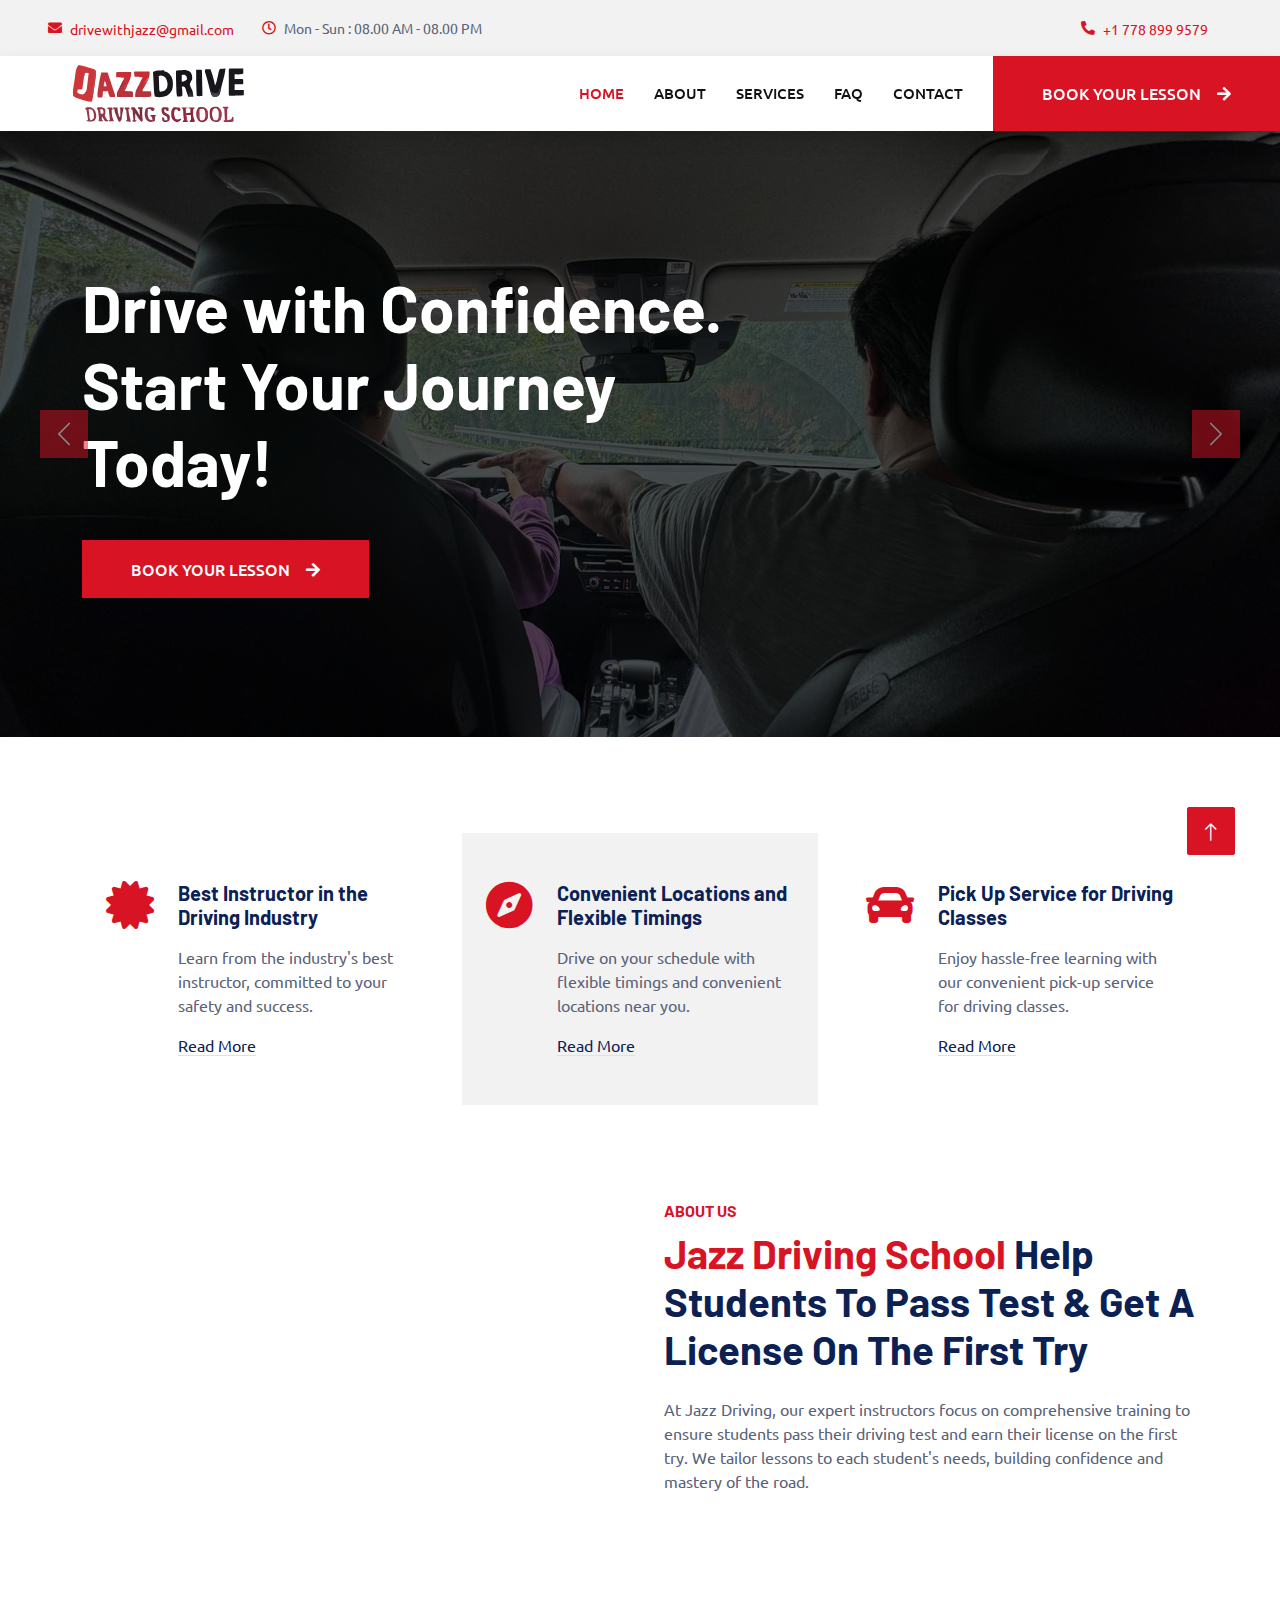
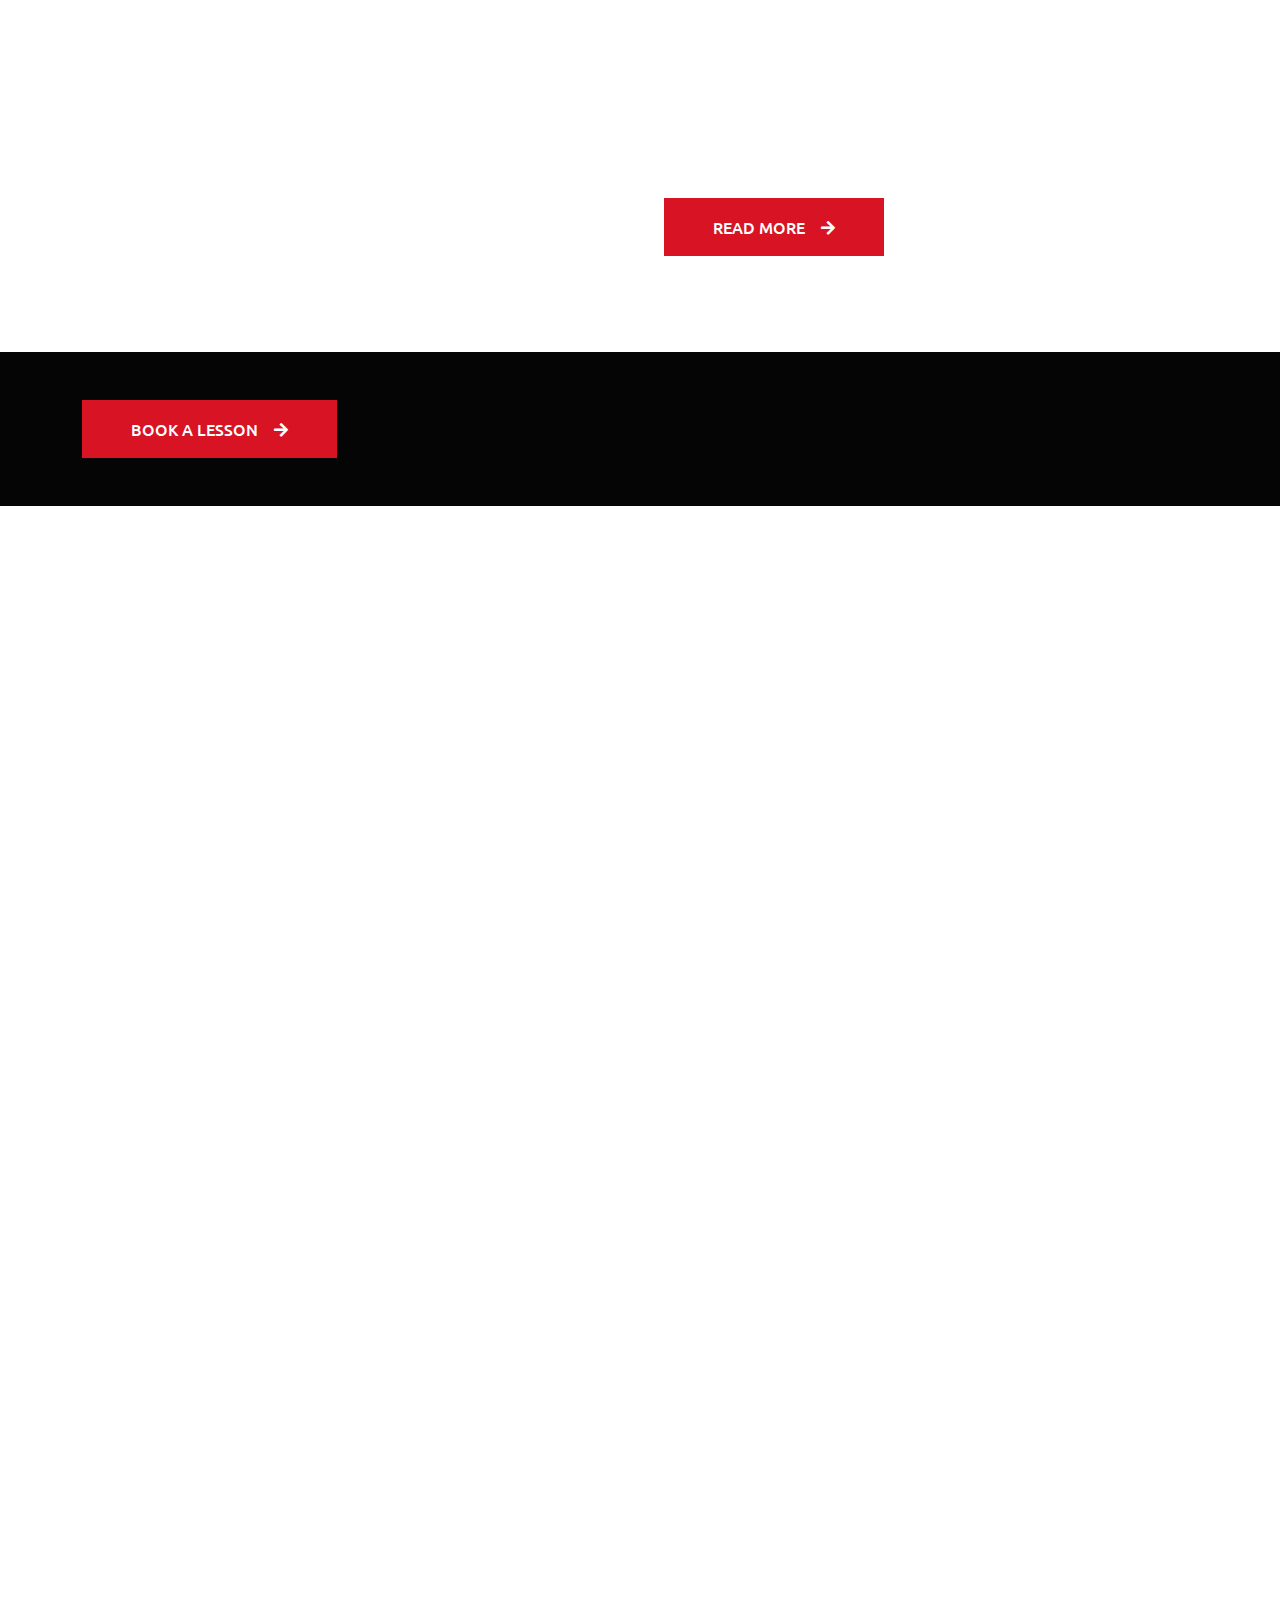
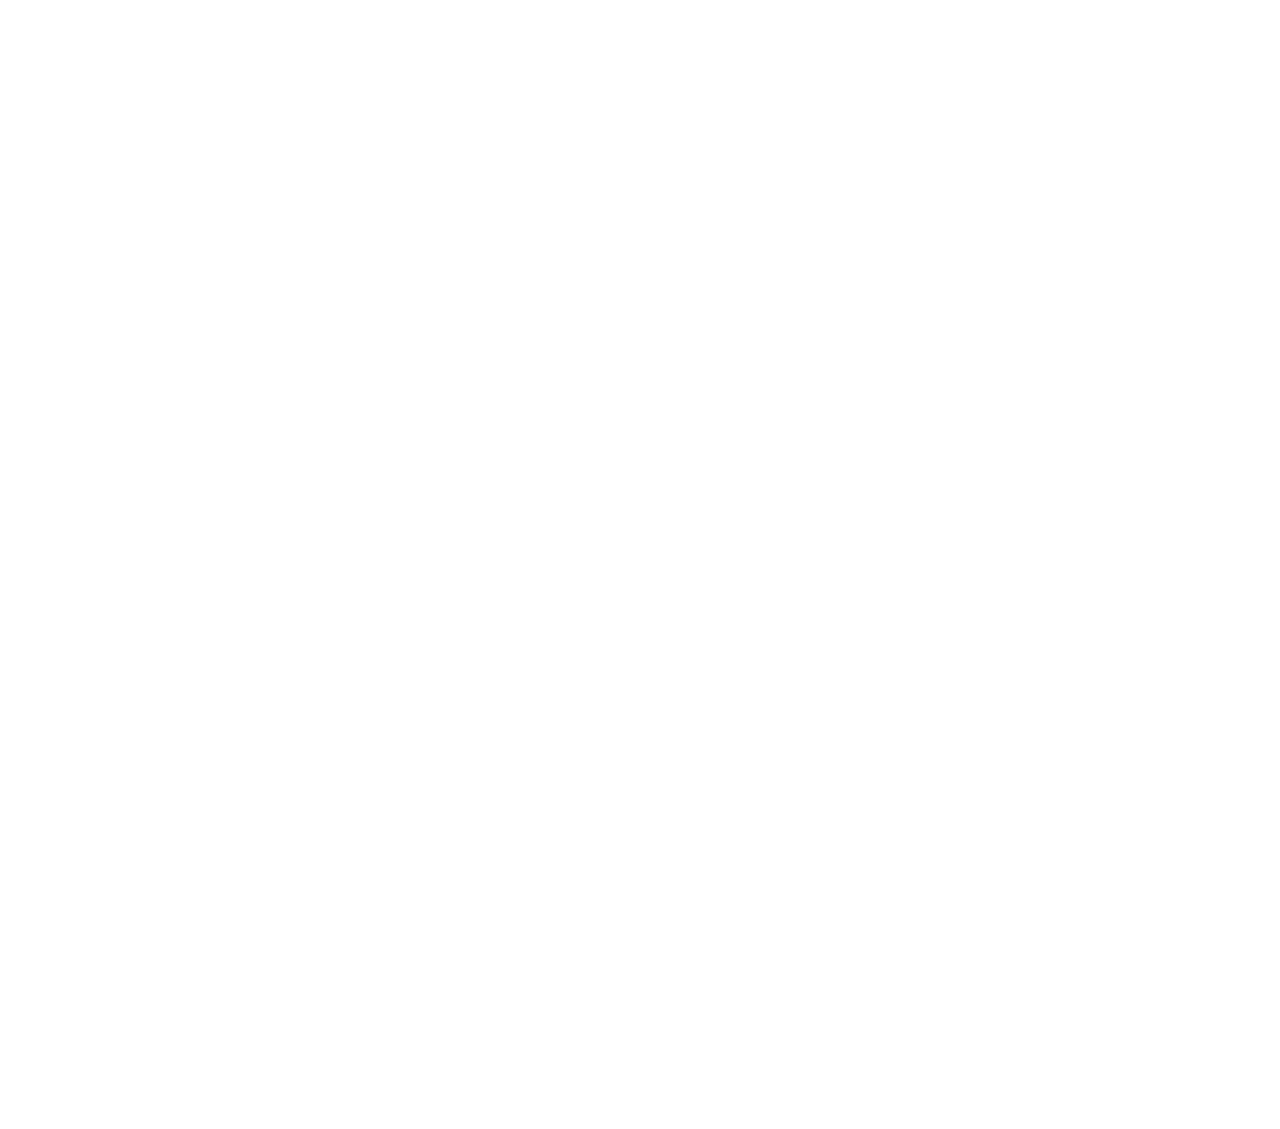
==== commit c68b5376: "Update index.html" ====
--- a/index.html
+++ b/index.html
@@ -49,7 +49,7 @@
             <div class="col-lg-7 px-5 text-start">
                 <div class="h-100 d-inline-flex align-items-center py-3 me-4">
                     <small class="fa fa-envelope text-primary me-2"></small>
-                    <small>drivewithjazz@gmail.com</small>
+                    <a href="mailto: drivewithjazz@gmail.com"> <small>drivewithjazz@gmail.com</small></a>
                 </div>
                 <div class="h-100 d-inline-flex align-items-center py-3">
                     <small class="far fa-clock text-primary me-2"></small>
@@ -59,7 +59,7 @@
             <div class="col-lg-5 px-5 text-end">
                 <div class="h-100 d-inline-flex align-items-center py-3 me-4">
                     <small class="fa fa-phone-alt text-primary me-2"></small>
-                    <small>+1 778 899 9579</small>
+                   <a href="tel:+17788999579" > <small>+1 778 899 9579</small></a> 
                 </div>
             </div>
         </div>
@@ -457,8 +457,8 @@
                  </div>
                 <div class="col-lg-3 col-md-6">
                     <h4 class="text-light mb-4">Contact</h4>
-                    <p class="mb-2"><i class="fa fa-phone-alt me-3"></i>+1 778 899 9579</p>
-                    <p class="mb-2"><i class="fa fa-envelope me-3"></i><a href="mailto: drivewithjazz@gmail.com">drivewithjazz@gmail.com</a></p>
+                    <p class="mb-2"><i class="fa fa-phone-alt me-3"></i><a href="tel:+17788999579" class="text-white">+1 778 899 9579</a></p>
+                    <p class="mb-2"><i class="fa fa-envelope me-3"></i><a href="mailto: drivewithjazz@gmail.com" class="text-white">drivewithjazz@gmail.com</a></p>
                 </div>
                 <div class="col-lg-3 col-md-6">
                     <h4 class="text-light mb-4">Opening Hours</h4>
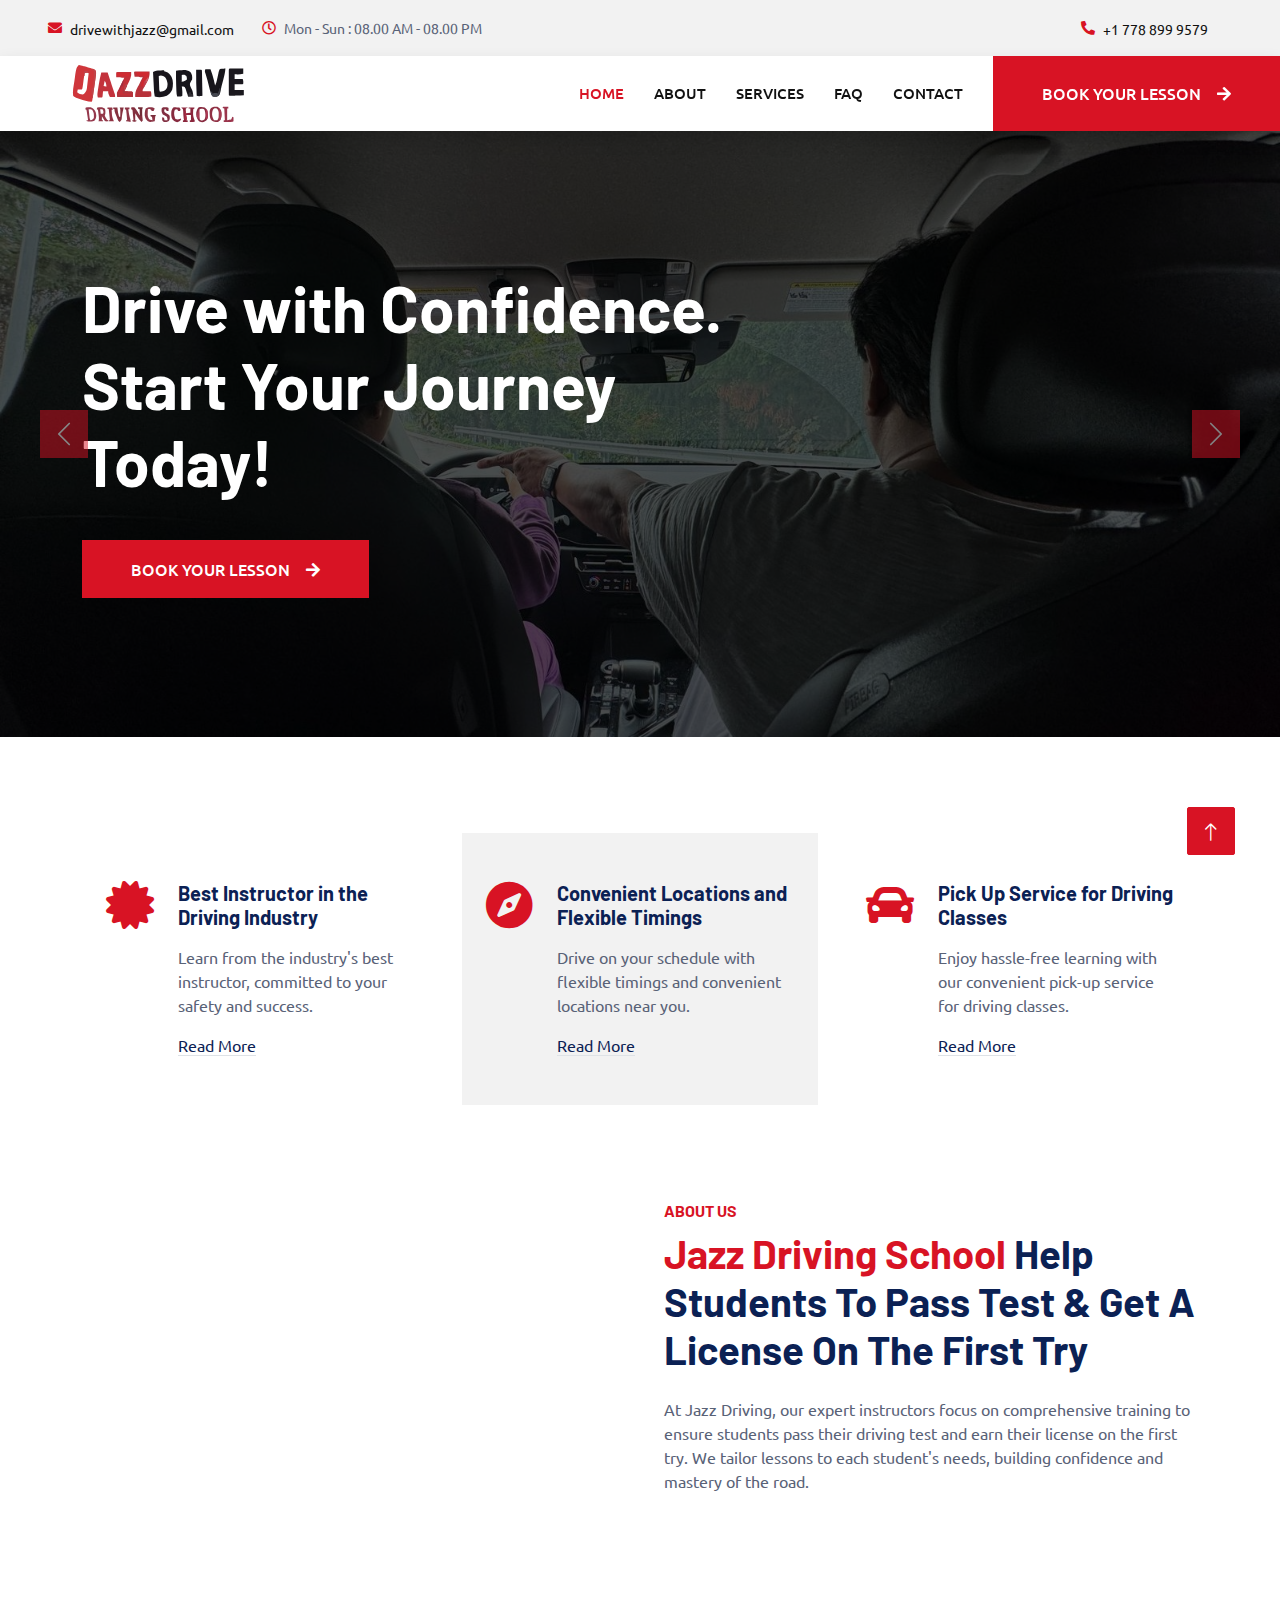
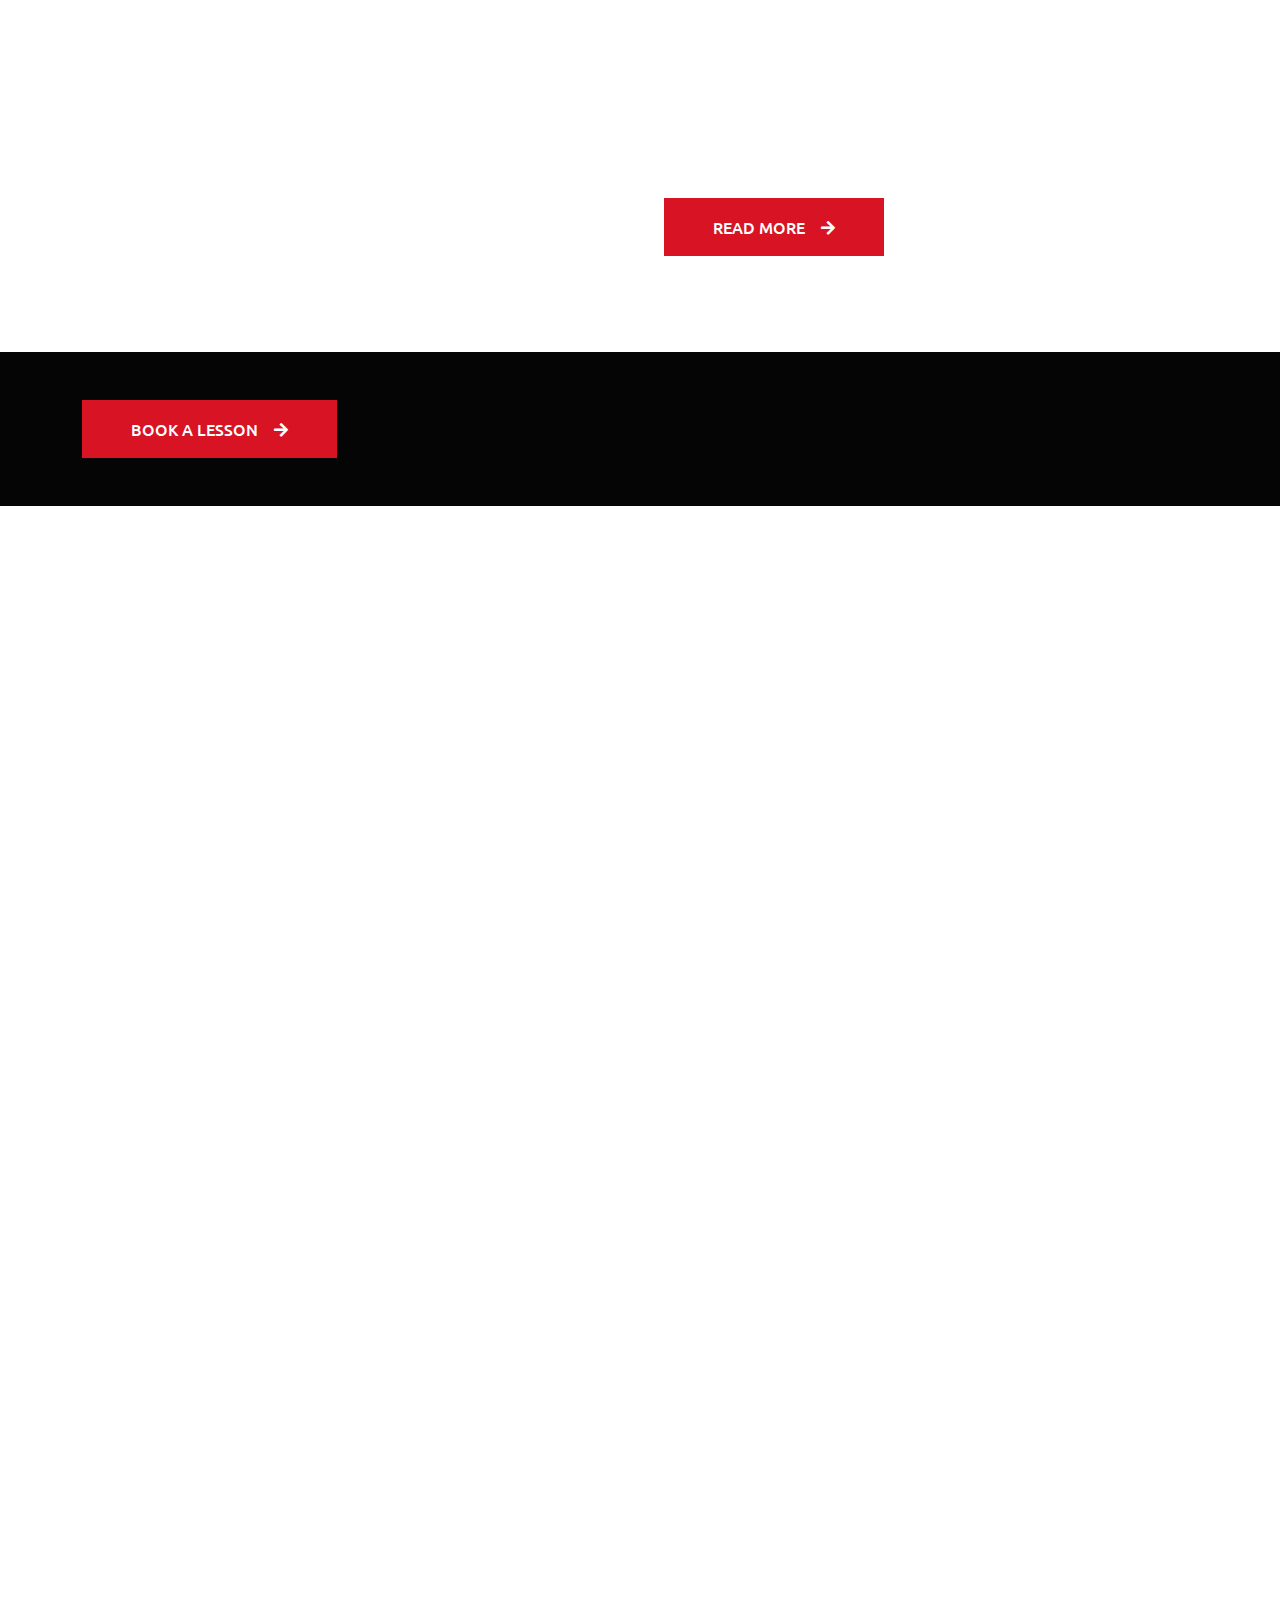
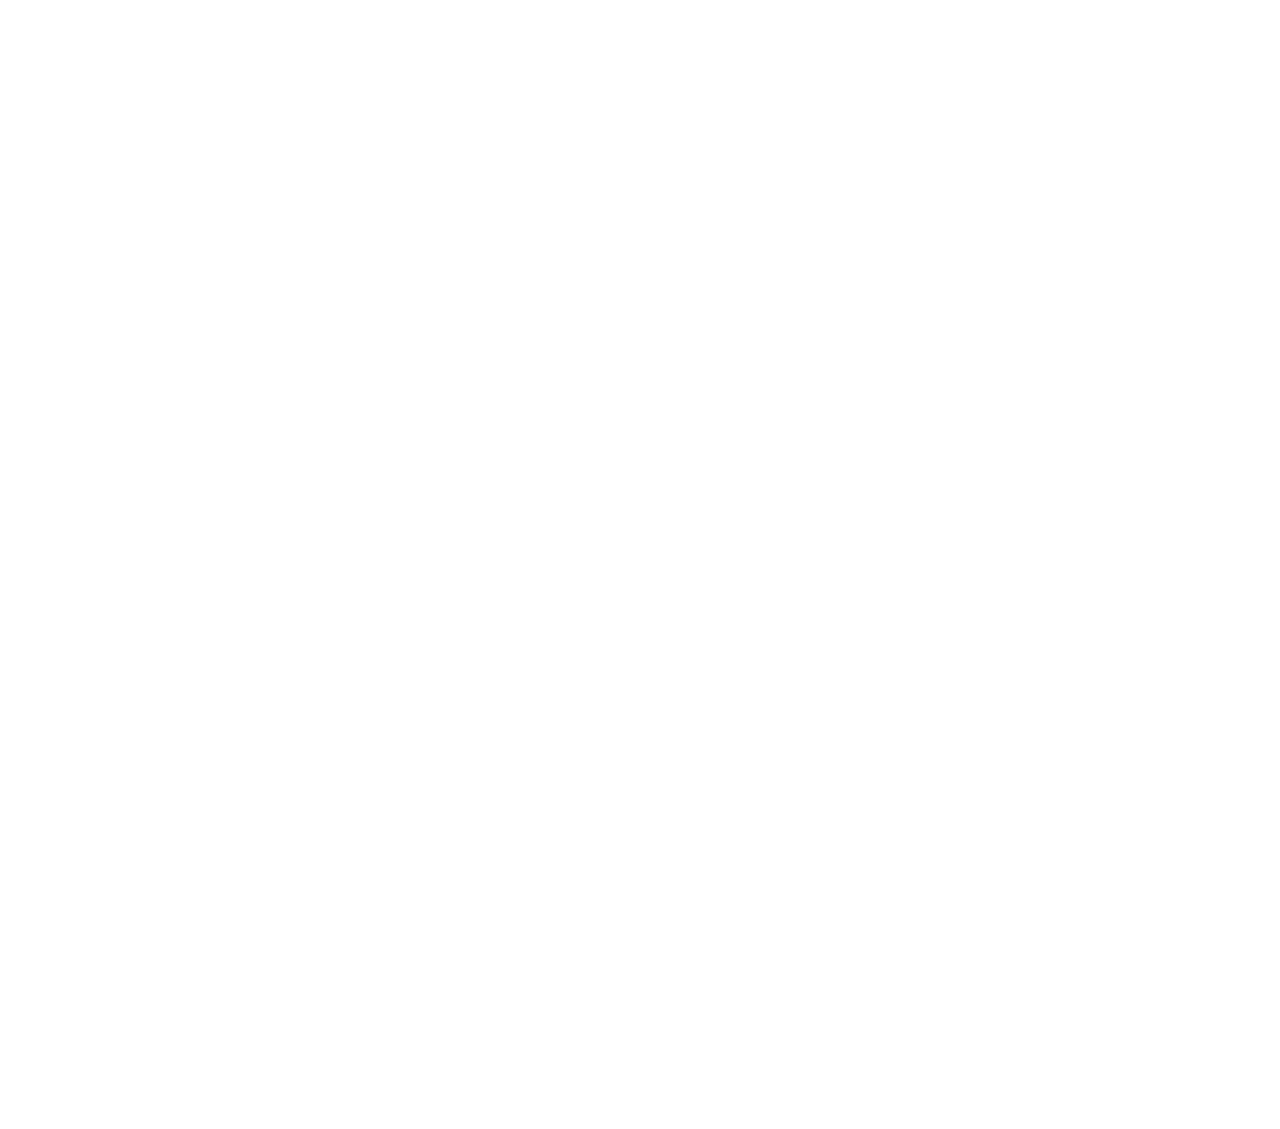
==== commit 8ce2bd28: "Update index.html" ====
--- a/index.html
+++ b/index.html
@@ -49,7 +49,7 @@
             <div class="col-lg-7 px-5 text-start">
                 <div class="h-100 d-inline-flex align-items-center py-3 me-4">
                     <small class="fa fa-envelope text-primary me-2"></small>
-                    <a href="mailto: drivewithjazz@gmail.com"> <small>drivewithjazz@gmail.com</small></a>
+                    <a href="mailto: drivewithjazz@gmail.com" class="text-dark"> <small>drivewithjazz@gmail.com</small></a>
                 </div>
                 <div class="h-100 d-inline-flex align-items-center py-3">
                     <small class="far fa-clock text-primary me-2"></small>
@@ -59,7 +59,7 @@
             <div class="col-lg-5 px-5 text-end">
                 <div class="h-100 d-inline-flex align-items-center py-3 me-4">
                     <small class="fa fa-phone-alt text-primary me-2"></small>
-                   <a href="tel:+17788999579" > <small>+1 778 899 9579</small></a> 
+                   <a href="tel:+17788999579" class="text-dark"> <small>+1 778 899 9579</small></a> 
                 </div>
             </div>
         </div>
